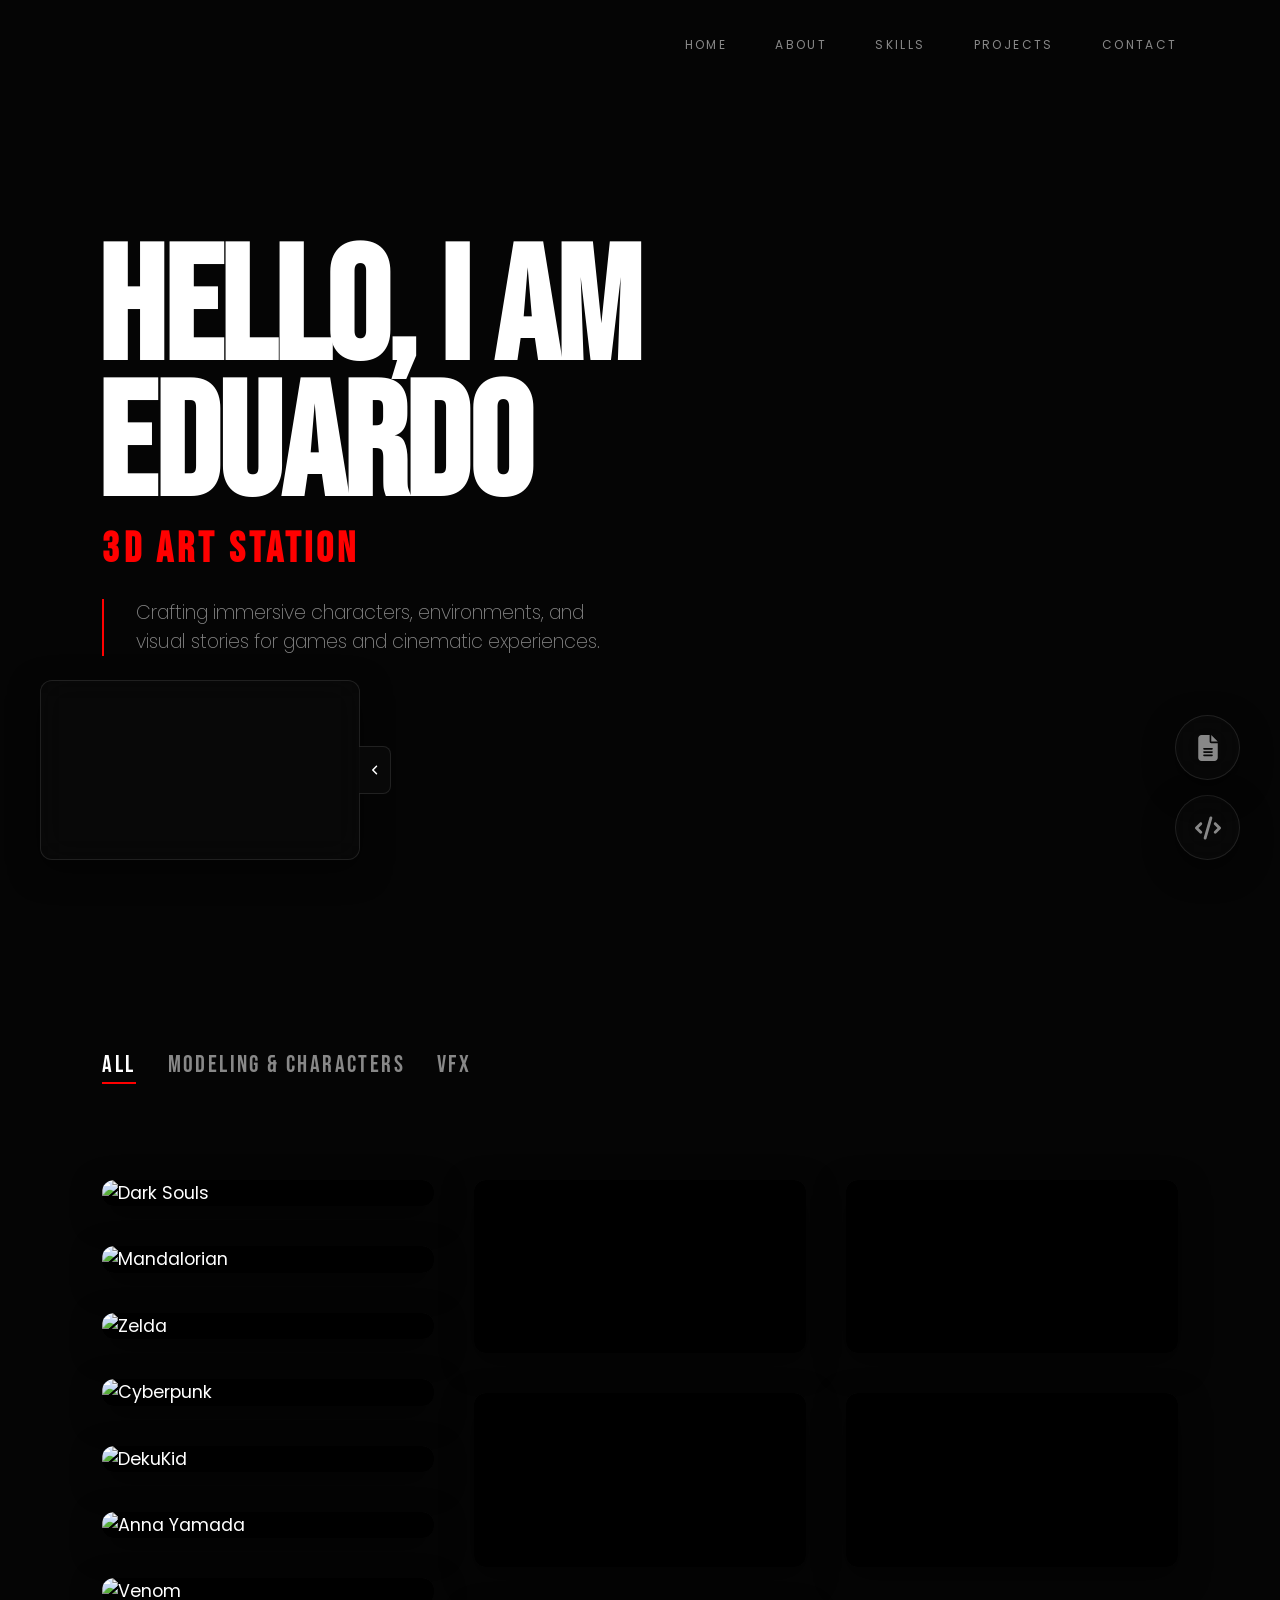
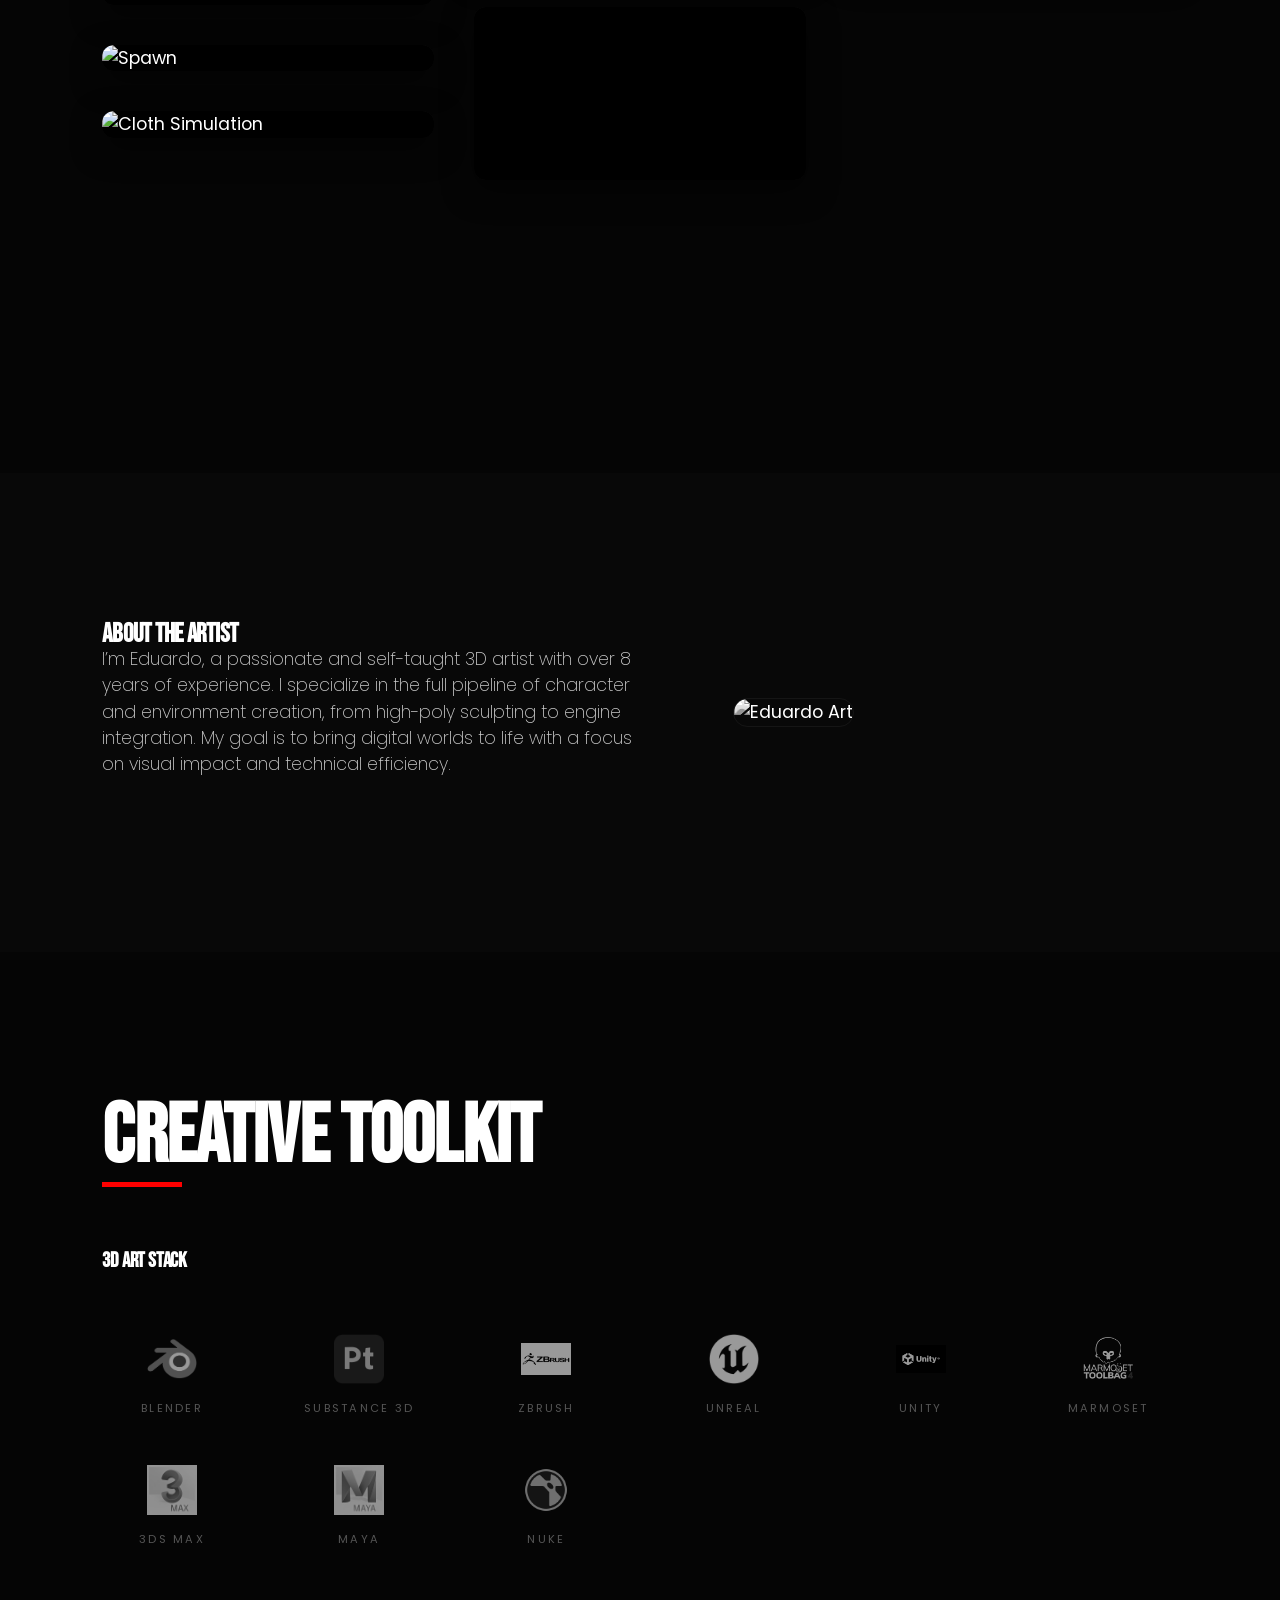
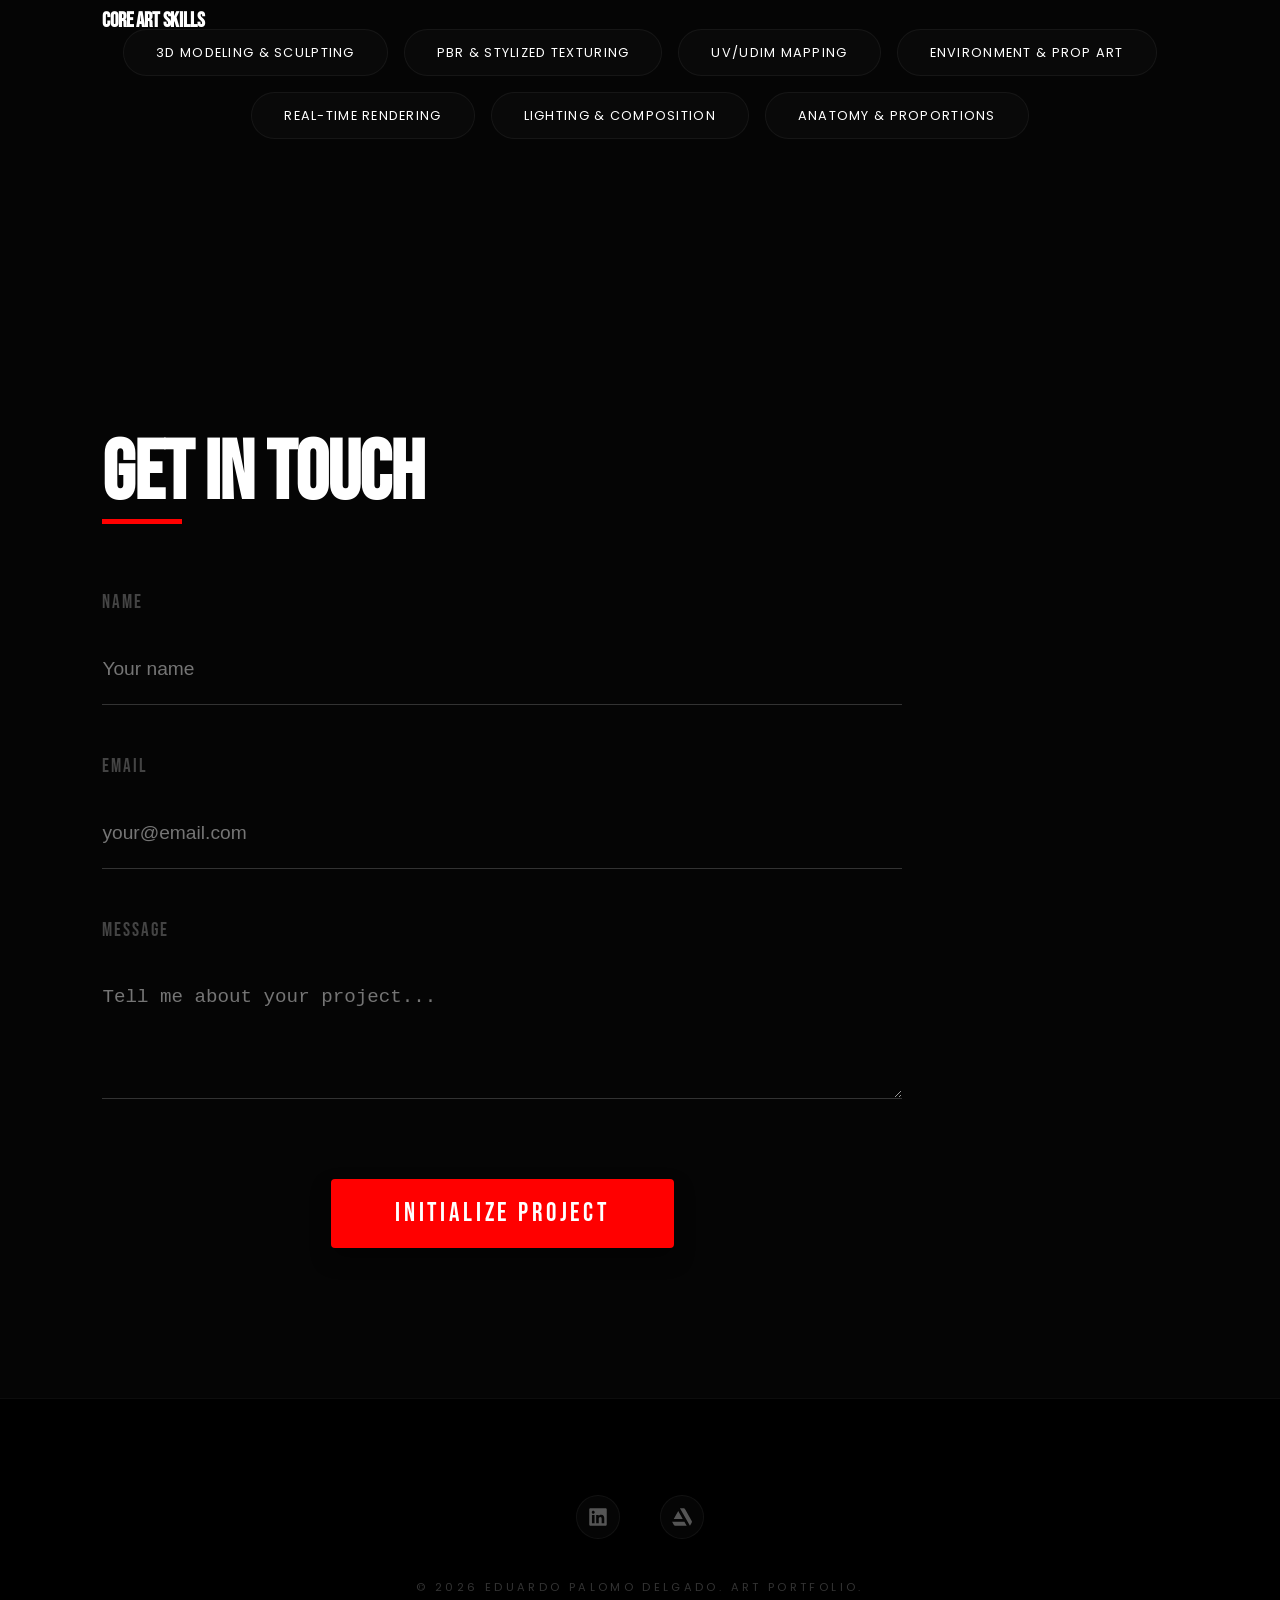
==== art-portfolio.html @ ea28cd4f "style: keep YouTube standard embed domain as per user local state" ====
<!DOCTYPE html>
<html lang="es">
<head>
    <meta charset="UTF-8">
    <meta name="viewport" content="width=device-width, initial-scale=1.0">
    <title>Eduardo | 3D Art Station</title>
    <link rel="stylesheet" href="css/styles.css?v=1.2">
    <link rel="preconnect" href="https://fonts.googleapis.com">
    <link rel="preconnect" href="https://fonts.gstatic.com" crossorigin>
    <link href="https://fonts.googleapis.com/css2?family=Bebas+Neue&family=Oswald:wght@200..700&display=swap" rel="stylesheet">
</head>
<body class="art-mode">
    <nav class="navbar">
        <ul>
            <li><a href="index.html">Home</a></li>
            <li><a href="#about">About</a></li>
            <li><a href="#skills">Skills</a></li>
            <li><a href="#projects">Projects</a></li>
            <li><a href="#Contact">Contact</a></li>
        </ul>
    </nav>

    <section id="home" class="hero-section">
        <video autoplay muted loop playsinline id="hero-video" class="hero-video video-visible">
            <source src="Media/Videos/Sequence.mp4" type="video/mp4">
        </video>
        <div class="hero-content">
            <h1 class="hero-h1">HELLO, I AM <br> EDUARDO</h1>
            <h2 class="hero-subtitle">3D ART STATION</h2>
            <p class="hero-p">Crafting immersive characters, environments, and visual stories for games and cinematic experiences.</p>
        </div>
    </section>

    <section id="projects" class="projects-section">
        <div class="filter-bar">
            <button class="filter-btn active" data-filter="all">All</button>
            <button class="filter-btn" data-filter="modeling">Modeling & Characters</button>
            <button class="filter-btn" data-filter="vfx">VFX</button>
        </div>
        <div class="projects-container">
            <div class="project-card" data-category="modeling">
                <div class="card-img-container"><img src="Media/Images/DarkKnight.png" alt="Dark Souls"></div>
                <video class="hover-video" src="Media/Videos/DarkKnightTurntable_1.webm" muted loop playsinline preload="metadata"></video>
            </div>
            <div class="project-card" data-category="modeling">
                <div class="card-img-container"><img src="Media/Images/Mandalorian.jpg" alt="Mandalorian"></div>
                <video class="hover-video" src="Media/Videos/MandalorianTurntable_1.webm" muted loop playsinline preload="metadata"></video>
            </div>
            <div class="project-card" data-category="modeling">
                <div class="card-img-container"><img src="Media/Images/SkullKid.jpg" alt="Zelda"></div>
                <video class="hover-video" src="Media/Videos/MajoraMaskTurntable_1.webm" muted loop playsinline preload="metadata"></video>
            </div>
            <div class="project-card card-no-pop" data-category="modeling">
                <div class="card-img-container"><img src="Media/Images/GirlNetRunner.jpg" alt="Cyberpunk"></div>
                <video class="hover-video" src="Media/Videos/CoryTurntable_1.webm" muted loop playsinline preload="metadata"></video>
            </div>
            <div class="project-card" data-category="modeling">
                <div class="card-img-container"><img src="Media/Images/DekuKid.jpg" alt="DekuKid"></div>
                <video class="hover-video" src="Media/Videos/DekuKidTurntable_1.webm" muted loop playsinline></video>
            </div>
            <div class="project-card" data-category="modeling">
                <div class="card-img-container"><img src="Media/Images/AnnaYamada.png" alt="Anna Yamada"></div>
                <video class="hover-video" src="Media/Videos/AnnaYamada_1.webm" muted loop playsinline preload="metadata"></video>
            </div>
            <div class="project-card" data-category="modeling">
                <div class="card-img-container"><img src="Media/Images/Venom.png" alt="Venom"></div>
                <video class="hover-video" src="Media/Videos/Venom.webm" muted loop playsinline preload="metadata"></video>
            </div>
            <div class="project-card" data-category="modeling">
                <div class="card-img-container"><img src="Media/Images/Spawn.png" alt="Spawn"></div>
                <video class="hover-video" src="Media/Videos/Spawn.mov" muted loop playsinline preload="metadata"></video>
            </div>
            <div class="project-card" data-category="modeling">
                <div class="card-img-container"><img src="Media/Images/ClothSimulation.webp" alt="Cloth Simulation"></div>
                <video class="hover-video" src="Media/Videos/ClothSimulation.mov" muted loop playsinline preload="metadata"></video>
            </div>
            
            <!-- VFX Projects -->
            <div class="project-card" data-category="vfx">
                <div class="card-img-container"><video src="Media/Videos/Vfx1.mp4" muted loop playsinline autoplay style="width: 100%; height: 100%; object-fit: cover;"></video></div>
            </div>
            <div class="project-card" data-category="vfx">
                <div class="card-img-container"><video src="Media/Videos/Vfx2.mp4" muted loop playsinline autoplay style="width: 100%; height: 100%; object-fit: cover;"></video></div>
            </div>
            <div class="project-card" data-category="vfx">
                <div class="card-img-container"><video src="Media/Videos/vfx3.mp4" muted loop playsinline autoplay style="width: 100%; height: 100%; object-fit: cover;"></video></div>
            </div>
            <div class="project-card" data-category="vfx">
                <div class="card-img-container"><video src="Media/Videos/vfx4.mp4" muted loop playsinline autoplay style="width: 100%; height: 100%; object-fit: cover;"></video></div>
            </div>
            <div class="project-card" data-category="vfx">
                <div class="card-img-container"><video src="Media/Videos/vfx5.mp4" muted loop playsinline autoplay style="width: 100%; height: 100%; object-fit: cover;"></video></div>
            </div>
        </div>
    </section>

    <section id="about" class="about-section">
        <div class="about-container">
            <div class="about-text">
                <h2 class="about-h2">About the Artist</h2> 
                <p>I’m Eduardo, a passionate and self-taught 3D artist with over 8 years of experience. I specialize in the full pipeline of character and environment creation, from high-poly sculpting to engine integration. My goal is to bring digital worlds to life with a focus on visual impact and technical efficiency.</p>
            </div>
            <div class="about-image">
                <img src="Media/Images/FotografiaPerfil.jpg" alt="Eduardo Art" class="profile-circle">
            </div>
        </div>
    </section>

    <section id="skills" class="SkillsSection">
        <div class="skills-software-container">
            <h2 class="section-title">Creative Toolkit</h2>
            <div class="software-showcase">
                <div class="art-stack-wrapper" style="display: block;">
                    <h3 class="subsection-title">3D Art Stack</h3>
                    <div class="software-grid">
                        <div class="software-item" title="Blender"><img src="Media/icons/3Dicons/Blender_logo_no_text.svg.png" alt="Blender"><span>Blender</span></div>
                        <div class="software-item" title="Substance 3D"><img src="Media/icons/3Dicons/adobe-substance-3d-painter-icon.webp" alt="Substance 3D"><span>Substance 3D</span></div>
                        <div class="software-item" title="ZBrush"><img src="Media/icons/3Dicons/ZBrush-Logo.jpg" alt="ZBrush"><span>ZBrush</span></div>
                        <div class="software-item" title="Unreal Engine"><img src="Media/icons/3Dicons/unreal-engine-white-icon.webp" alt="Unreal Engine"><span>Unreal</span></div>
                        <div class="software-item" title="Unity"><img src="Media/icons/3Dicons/why-unitys-new-install-fees-are-spurring-massive-backlash-am_x5cc.768.webp" alt="Unity"><span>Unity</span></div>
                        <div class="software-item" title="Marmoset"><img src="Media/icons/3Dicons/tb4_light-744x652.webp" alt="Marmoset"><span>Marmoset</span></div>
                        <div class="software-item" title="3ds Max"><img src="Media/icons/3Dicons/autodesk-3ds-max-logo.avif" alt="3ds Max"><span>3ds Max</span></div>
                        <div class="software-item" title="Maya"><img src="Media/icons/3Dicons/autodesk-maya-logo.avif" alt="Maya"><span>Maya</span></div>
                        <div class="software-item" title="Nuke"><img src="Media/icons/3Dicons/icons8-nuke-144.png" alt="Nuke"><span>Nuke</span></div>
                    </div>
                </div>
            </div>
            <div class="skills-showcase">
                <h3 class="subsection-title">Core Art Skills</h3>
                <ul class="skills-list art-core-skills" style="display: flex;">
                    <li>3D Modeling & Sculpting</li>
                    <li>PBR & Stylized Texturing</li>
                    <li>UV/UDIM Mapping</li>
                    <li>Environment & Prop Art</li>
                    <li>Real-time Rendering</li>
                    <li>Lighting & Composition</li>
                    <li>Anatomy & Proportions</li>
                </ul>
            </div>
        </div>
    </section>

    <Section id="Contact" class="ContactSection">
        <h2 class="section-title">Get in Touch</h2>
        <form class="ContactForm" action="https://formsubmit.co/pd.eduardo@outlook.es" method="POST">
            <input type="text" name="_honey" style="display:none">
            <input type="hidden" name="_captcha" value="false">
            <div class="form-group">
                <label class="ContactLabel">Name</label>
                <input class="ContactInput" type="text" name="Name" placeholder="Your name" required>
            </div>
            <div class="form-group">
                <label class="ContactLabel">Email</label>
                <input class="ContactInput" type="email" name="Email" placeholder="your@email.com" required>
            </div>
            <div class="form-group">
                <label class="ContactLabel">Message</label>
                <textarea class="ContactTextArea" name="Message" rows="4" placeholder="Tell me about your project..." required></textarea>
            </div>
            <button type="submit" class="ContactSubmitBtn">INITIALIZE PROJECT</button>
        </form>
    </Section>

    <a href="dev-portfolio.html" class="floating-toggle-btn" title="Switch to Dev Portfolio">
        <svg xmlns="http://www.w3.org/2000/svg" viewBox="0 0 576 512"><path d="M360.8 1.2c-17-4.9-34.7 5-39.6 22l-128 448c-4.9 17 5 34.7 22 39.6s34.7-5 39.6-22l128-448c4.9-17-5-34.7-22-39.6zm64.6 136.1c-12.5 12.5-12.5 32.8 0 45.3l73.4 73.4-73.4 73.4c-12.5 12.5-12.5 32.8 0 45.3s32.8 12.5 45.3 0l96-96c12.5-12.5 12.5-32.8 0-45.3l-96-96c-12.5-12.5-32.8-12.5-45.3 0zm-274.7 0c-12.5-12.5-32.8-12.5-45.3 0l-96 96c-12.5 12.5-12.5 32.8 0 45.3l96 96c12.5 12.5 32.8 12.5 45.3 0s12.5-32.8 0-45.3L77.3 256 150.6 182.6c12.5-12.5 12.5-32.8 0-45.3z"/></svg>
    </a>

    <a href="Media/CV%203D.pdf" class="floating-toggle-btn-cv" target="_blank" rel="noopener noreferrer" title="View 3D CV">
        <svg xmlns="http://www.w3.org/2000/svg" viewBox="0 0 384 512"><path d="M64 0C28.7 0 0 28.7 0 64V448c0 35.3 28.7 64 64 64H320c35.3 0 64-28.7 64-64V160H256c-17.7 0-32-14.3-32-32V0H64zM256 0V128H384L256 0zM112 256H272c8.8 0 16 7.2 16 16s-7.2 16-16 16H112c-8.8 0-16-7.2-16-16s7.2-16 16-16zm0 64H272c8.8 0 16 7.2 16 16s-7.2 16-16 16H112c-8.8 0-16-7.2-16-16s7.2-16 16-16zm0 64H272c8.8 0 16 7.2 16 16s-7.2 16-16 16H112c-8.8 0-16-7.2-16-16s7.2-16 16-16z"/></svg>
    </a>

    <div class="floating-reel-container">
        <button class="toggle-reel-btn" onclick="toggleReel()" title="Esconder / Mostrar Demo Reel">
            <svg id="toggle-reel-icon" xmlns="http://www.w3.org/2000/svg" viewBox="0 0 320 512" style="width: 12px; height: 12px; fill: white; transition: transform 0.3s;"><path d="M41.4 233.4c-12.5 12.5-12.5 32.8 0 45.3l160 160c12.5 12.5 32.8 12.5 45.3 0s12.5-32.8 0-45.3L109.3 256 246.6 118.6c12.5-12.5 12.5-32.8 0-45.3s-32.8-12.5-45.3 0l-160 160z"/></svg>
        </button>
        <div class="reel-iframe-wrapper">
            <iframe src="https://www.youtube.com/embed/Um3ucAShkBk?si=NxcmmH_sTYnz19xL" 
                    referrerpolicy="strict-origin-when-cross-origin"
                    title="YouTube video player" 
                    frameborder="0" 
                    allow="accelerometer; autoplay; clipboard-write; encrypted-media; gyroscope; picture-in-picture; web-share" 
                    allowfullscreen></iframe>
        </div>
    </div>

    <script src="js/Script.js"></script>
    <footer class="footer">
        <div class="social-links">
            <a href="https://www.linkedin.com/in/eduardo-palomo-59aa6a200" target="_blank" rel="noopener noreferrer" title="LinkedIn"><svg xmlns="http://www.w3.org/2000/svg" viewBox="0 0 448 512"><path d="M416 32H31.9C14.3 32 0 46.5 0 64.3v383.4C0 465.5 14.3 480 31.9 480H416c17.6 0 32-14.5 32-32.3V64.3c0-17.8-14.4-32.3-32-32.3zM135.4 416H69V202.2h66.5V416zm-33.2-243c-21.3 0-38.5-17.3-38.5-38.5S80.9 96 102.2 96c21.2 0 38.5 17.3 38.5 38.5 0 21.3-17.2 38.5-38.5 38.5zm282.1 243h-66.4V312c0-24.8-.5-56.7-34.5-56.7-34.6 0-39.9 27-39.9 54.9V416h-66.4V202.2h63.7v29.2h.9c8.9-16.8 30.6-34.5 62.9-34.5 67.2 0 79.7 44.3 79.7 101.9V416z"/></svg></a>
            <a href="https://www.artstation.com/eduardo_palomo" target="_blank" rel="noopener noreferrer" title="ArtStation"><svg xmlns="http://www.w3.org/2000/svg" viewBox="0 0 512 512"><path d="M2.1 377.4l43 74.3c4.3 8.5 10.8 15.7 18.9 20.7s17.4 7.6 27 7.6l285.4 0-59.2-102.6-315.1 0zM501.9 350L335.7 59.3c-4.4-8.2-10.9-15.1-18.9-20S299.7 32 290.4 32l-88.4 0 257.3 447.6 40.7-70.5c1.9-3.2 21-29.7 2-59.1zM275.2 304.5l-115.5-200-115.5 200 231 0z"/></svg></a>
        </div>
        <p>&copy; 2026 Eduardo Palomo Delgado. Art Portfolio.</p>
    </footer>
</body>
</html>
---- css/styles.css ----
@import url('https://fonts.googleapis.com/css2?family=Poppins:wght@200;300;400;600&display=swap');
@import url('https://fonts.googleapis.com/css2?family=Bebas+Neue&family=Oswald:wght@200..700&display=swap');

/* High-End Cinematic Palette */
:root {
    --bg-color: #050505;
    --accent-red: #ff0000;
    --accent-red-muted: #6d0f0f;
    --accent-red-bright: #ff3c3c;
    --accent-dev: #00e5ff;
    --accent-dev-muted: #073b4c;
    --text-primary: #ffffff;
    --text-secondary: #888888;
    --glass-bg: rgba(10, 10, 10, 0.8);
    --glass-border: rgba(255, 255, 255, 0.05);
    
    /* Fluid Design System */
    --fs-base: clamp(1rem, 0.9rem + 0.3vw, 1.1rem);
    --fs-h1: clamp(4rem, 2rem + 10vw, 12rem);
    --fs-h2: clamp(2.5rem, 2rem + 4vw, 6rem);
    --fs-h3: clamp(1.2rem, 1rem + 1vw, 2rem);
    
    --side-padding: clamp(2rem, 8vw, 12%);
    --side-padding-mobile: 1.2rem;
    --card-radius: 12px;
}

body.dev-mode {
    --bg-color: #02040a;
    --accent-red: var(--accent-dev);
    --accent-red-bright: #7df9ff;
    --design-gradient: radial-gradient(circle at top right, rgba(0, 229, 255, 0.1), transparent 60%);
}

/* Global Reset & Cinematic Base */
html { scroll-behavior: smooth; }
* { box-sizing: border-box; margin: 0; padding: 0; }

body {
    background-color: var(--bg-color);
    color: var(--text-primary);
    font-family: 'Poppins', sans-serif;
    overflow-x: hidden;
    line-height: 1.5;
    font-size: var(--fs-base);
}

/* Background Texture (Cinematic Noise) */
body::after {
    content: '';
    position: fixed; top: 0; left: 0; width: 100%; height: 100%;
    background-image: url('https://grainy-gradients.vercel.app/noise.svg');
    opacity: 0.03; pointer-events: none; z-index: 9999;
}

/* Global Typography Overhaul */
h1, .hero-h1, h2, .section-title, .portal-h2, .about-text h2, .subsection-title {
    font-family: 'Bebas Neue', sans-serif;
    text-transform: uppercase;
    line-height: 0.85;
    letter-spacing: -0.01em;
}

h2.section-title {
    font-size: var(--fs-h2);
    margin-bottom: 5rem;
    position: relative;
    display: inline-block;
}

h2.section-title::after {
    content: '';
    position: absolute; bottom: -15px; left: 0;
    width: 80px; height: 5px;
    background: var(--accent-red);
}

/* Dev Mode Specific Corrections */
body.dev-mode .section-title::after {
    background: var(--accent-dev);
}

body.dev-mode .project-card:hover {
    box-shadow: 0 20px 50px rgba(0, 0, 0, 0.8), 0 0 40px rgba(0, 229, 255, 0.2);
}

/* Bento Grid (Dev Mode Restored Aesthetic) */
.dev-section { padding: 100px var(--side-padding); }
.bento-grid {
    display: grid;
    grid-template-columns: repeat(4, 1fr);
    grid-auto-rows: var(--bento-min-height);
    gap: 1.5rem;
    max-width: 1400px;
    margin: 0 auto;
}

.bento-item {
    background: var(--glass-bg);
    backdrop-filter: blur(20px);
    border: 1px solid var(--glass-border);
    border-radius: 20px;
    padding: 2.5rem;
    display: flex;
    flex-direction: column;
    justify-content: flex-end;
    position: relative;
    overflow: hidden;
    transition: all 0.5s cubic-bezier(0.4, 0, 0.2, 1);
}

.bento-item:hover {
    transform: translateY(-8px);
    border-color: var(--accent-dev);
    box-shadow: 0 20px 40px rgba(0, 0, 0, 0.6), 0 0 30px rgba(0, 229, 255, 0.1);
}

.bento-item.large { grid-column: span 2; grid-row: span 2; }
.bento-item.wide { grid-column: span 2; }
.bento-item.tall { grid-row: span 2; }

.bento-item h3 {
    font-family: 'Bebas Neue', sans-serif;
    font-size: 2rem;
    margin-bottom: 5px;
    z-index: 2;
    color: white;
}

.bento-item p {
    font-size: 0.95rem;
    color: var(--text-secondary);
    z-index: 2;
    font-weight: 300;
}

.bento-video {
    position: absolute;
    top: 0; left: 0;
    width: 100%; height: 100%;
    object-fit: cover;
    z-index: 1;
    opacity: 0.3;
    transition: opacity 0.5s ease, transform 0.8s ease;
}

.bento-item:hover .bento-video { 
    opacity: 0.8;
    transform: scale(1.05);
}

.bento-tags { display: flex; gap: 10px; margin-top: 15px; z-index: 2; flex-wrap: wrap; }
.bento-tags span {
    font-size: 0.7rem;
    background: rgba(0, 229, 255, 0.08);
    border: 1px solid rgba(0, 229, 255, 0.2);
    padding: 4px 12px;
    border-radius: 50px;
    text-transform: uppercase;
    color: var(--accent-dev-bright);
    letter-spacing: 0.05em;
}

.featured-badge {
    position: absolute;
    top: 25px; right: 25px;
    background: var(--accent-dev);
    color: white;
    font-size: 0.65rem;
    font-family: 'Bebas Neue', sans-serif;
    padding: 5px 15px;
    border-radius: 50px;
    text-transform: uppercase;
    z-index: 3;
    letter-spacing: 0.1em;
}

/* Navigation - Ultra Minimal */
.navbar {
    position: fixed; top: 0; left: 0; width: 100%;
    padding: 30px var(--side-padding);
    display: flex; justify-content: flex-end;
    z-index: 2000;
    transition: all 0.5s ease;
}

.navbar.scrolled {
    padding: 15px var(--side-padding);
    background: rgba(0, 0, 0, 0.9);
    backdrop-filter: blur(20px);
    border-bottom: 1px solid var(--glass-border);
}

.navbar ul { display: flex; list-style: none; gap: 3rem; }
.navbar a {
    color: var(--text-secondary); text-decoration: none;
    font-size: 0.75rem; font-weight: 400; text-transform: uppercase;
    letter-spacing: 0.2em; transition: 0.4s cubic-bezier(0.4, 0, 0.2, 1);
}
.navbar a:hover { color: var(--text-primary); transform: translateY(-2px); }

/* Hero - Cinematic Impact */
.hero-section {
    position: relative; height: 100svh; width: 100%;
    display: flex; align-items: center; padding: 0 var(--side-padding);
    overflow: hidden;
}

.hero-video {
    position: absolute; inset: 0; width: 100%; height: 100%;
    object-fit: cover; z-index: -1;
    filter: brightness(0.4) saturate(1.2);
}

.hero-content { max-width: 1000px; position: relative; }
.hero-h1 { font-size: var(--fs-h1); margin-left: -5px; }

.hero-subtitle {
    font-family: 'Bebas Neue', sans-serif;
    font-size: clamp(1.5rem, 1rem + 2vw, 3rem);
    color: var(--accent-red);
    letter-spacing: 0.1em;
    margin-top: 1rem;
    text-transform: uppercase;
}

body.dev-mode .hero-subtitle {
    color: var(--accent-dev);
}

.hero-p {
    font-size: clamp(1rem, 0.8rem + 0.5vw, 1.3rem);
    color: var(--text-secondary); margin-top: 2rem;
    max-width: 500px; font-weight: 200;
    border-left: 2px solid var(--accent-red); padding-left: 2rem;
}

/* Projects - Dynamic Masonry Exhibition */
.projects-section { padding: 150px var(--side-padding); }

.filter-bar {
    display: flex; gap: 2rem; margin-bottom: 6rem;
}

.filter-btn {
    background: none; border: none; color: var(--text-secondary);
    font-family: 'Bebas Neue', sans-serif; font-size: 1.5rem;
    letter-spacing: 0.1em; cursor: pointer; transition: 0.4s;
    position: relative; padding-bottom: 5px;
}

.filter-btn::after {
    content: ''; position: absolute; bottom: 0; left: 0;
    width: 0; height: 2px; background: var(--accent-red);
    transition: 0.4s;
}

.filter-btn:hover, .filter-btn.active { color: var(--text-primary); }
.filter-btn.active::after { width: 100%; }

.projects-container {
    columns: 3; column-gap: 2.5rem; width: 100%;
}

.project-card {
    break-inside: avoid; margin-bottom: 2.5rem;
    background: #111; border-radius: var(--card-radius);
    overflow: visible; /* Cinematic foreground pop allowed */
    position: relative;
    transition: transform 0.6s cubic-bezier(0.2, 1, 0.3, 1), box-shadow 0.6s ease;
}

.project-card:hover {
    z-index: 1000 !important; /* Jump to absolute foreground */
    transform: translateY(-10px);
    box-shadow: 0 30px 60px rgba(0, 0, 0, 0.9), 0 0 40px rgba(255, 0, 0, 0.3);
}

.card-img-container {
    width: 100%; height: 100%; border-radius: var(--card-radius);
    overflow: hidden; position: relative;
    box-shadow: 0 10px 30px rgba(0,0,0,0.5);
    background: #000;
}

.project-card img {
    width: 100%; height: 100%; object-fit: cover;
    display: block; transition: 0.8s cubic-bezier(0.2, 1, 0.3, 1);
}

.project-card:hover img { opacity: 0.2; filter: blur(10px); }

.hover-video {
    position: absolute; top: 50%; left: 50%;
    transform: translate(-50%, -50%) scale(1.1);
    width: 120% !important; height: auto !important;
    opacity: 0; pointer-events: none;
    transition: all 0.6s cubic-bezier(0.2, 1, 0.3, 1);
    z-index: 5000;
    object-fit: cover;
}

.project-card:hover .hover-video {
    opacity: 1;
    transform: translate(-50%, -50%) scale(1.25);
}

/* Specific Fix for Cyberpunk (Refined Contained Size) */
.project-card.card-no-pop:hover .hover-video {
    width: 100% !important;
    transform: translate(-50%, -50%) scale(0.9) !important;
}

/* About - Editorial Layout */
.about-section { padding: 150px var(--side-padding); background: #080808; }
.about-container {
    display: grid; grid-template-columns: 1.2fr 1fr; gap: 6rem; align-items: center;
}

.about-text h3 { margin-bottom: 2rem; color: var(--accent-red); letter-spacing: 0.1em; }
.about-text p { font-weight: 200; margin-bottom: 1.5rem; color: #ccc; }

.profile-circle {
    width: 100%; aspect-ratio: 1; border-radius: 20px;
    object-fit: cover; filter: grayscale(1) contrast(1.1);
    transition: 1s ease; border: 1px solid var(--glass-border);
}

.profile-circle:hover { filter: grayscale(0) contrast(1); }

/* Toolkit & Skills - Clean Typography Tags */
.SkillsSection { padding: 150px var(--side-padding); }
.software-grid {
    display: grid; grid-template-columns: repeat(auto-fill, minmax(120px, 1fr));
    gap: 3rem; margin: 4rem 0;
}

.software-item {
    display: flex; flex-direction: column; align-items: center; gap: 1rem;
    transition: 0.4s;
}

.software-item img {
    width: 50px; height: 50px; object-fit: contain;
    filter: grayscale(1) brightness(0.6); transition: 0.4s;
}

.software-item span { font-size: 0.7rem; letter-spacing: 0.2em; text-transform: uppercase; color: #555; }
.software-item:hover img { filter: grayscale(0) brightness(1); transform: translateY(-5px); }
.software-item:hover span { color: var(--text-primary); }

.skills-list {
    display: flex; flex-wrap: wrap; gap: 1rem; justify-content: center;
}

.skills-list li {
    list-style: none; padding: 0.8rem 2rem;
    border: 1px solid var(--glass-border); border-radius: 100px;
    font-size: 0.8rem; text-transform: uppercase; letter-spacing: 0.1em;
    background: rgba(255,255,255,0.02); transition: 0.4s;
}

.skills-list li:hover { background: var(--accent-red); border-color: var(--accent-red); color: white; }

/* Contact - Dramatic Form */
.ContactSection { padding: 150px var(--side-padding); align-items: flex-start; }
.ContactForm {
    max-width: 800px; width: 100%; display: grid; gap: 3rem;
    background: none; border: none; padding: 0; box-shadow: none;
}

.form-group { display: flex; flex-direction: column; gap: 1rem; }
.ContactLabel { font-family: 'Bebas Neue', sans-serif; font-size: 1.2rem; letter-spacing: 0.1em; color: #444; }

.ContactInput, .ContactTextArea {
    background: none; border: none; border-bottom: 1px solid #333;
    border-radius: 0; padding: 1.5rem 0; font-size: 1.2rem; color: white;
    transition: 0.4s;
}

.ContactInput:focus, .ContactTextArea:focus {
    outline: none; border-color: var(--accent-red); background: rgba(255,0,0,0.02);
}

.ContactSubmitBtn {
    justify-self: center;
    background: var(--accent-red);
    color: white;
    padding: 1.2rem 4rem;
    font-family: 'Bebas Neue', sans-serif;
    font-size: 1.6rem;
    border: none;
    border-radius: 4px;
    cursor: pointer;
    letter-spacing: 0.15em;
    text-transform: uppercase;
    transition: all 0.5s cubic-bezier(0.2, 1, 0.3, 1);
    position: relative;
    overflow: hidden;
    margin-top: 2rem;
    box-shadow: 0 10px 20px rgba(0, 0, 0, 0.4);
}

.ContactSubmitBtn::before {
    content: '';
    position: absolute;
    top: 0; left: -100%;
    width: 100%; height: 100%;
    background: linear-gradient(
        90deg,
        transparent,
        rgba(255, 255, 255, 0.2),
        transparent
    );
    transition: 0.6s;
}

.ContactSubmitBtn:hover {
    background: var(--accent-red-bright);
    transform: translateY(-5px) scale(1.02);
    box-shadow: 0 15px 40px rgba(255, 0, 0, 0.4);
    letter-spacing: 0.2em;
}

body.dev-mode .ContactSubmitBtn:hover {
    box-shadow: 0 15px 40px rgba(0, 229, 255, 0.4);
}

.ContactSubmitBtn:hover::before {
    left: 100%;
}

.ContactSubmitBtn:active {
    transform: translateY(-2px) scale(0.98);
}

/* --- Entry Portal - Cinematic Diagonal Masterpiece --- */
.portal-body { height: 100vh; overflow: hidden; }
.portal-overlay { 
    position: fixed; inset: 0; display: flex; background: #000; 
}
.portal-link { 
    width: 50%; height: 100%; text-decoration: none; color: inherit;
    display: flex; align-items: center; justify-content: center;
    transition: width 0.8s cubic-bezier(0.4, 0, 0.2, 1), z-index 0s;
    position: relative; overflow: hidden;
}
.art-side { 
    background: #050505; 
    clip-path: polygon(0 0, 100% 0, 80% 100%, 0 100%);
    z-index: 2;
    border-right: 2px solid var(--accent-red);
}
.dev-side { 
    background: #02040a; 
    margin-left: -10%; 
    clip-path: polygon(20% 0, 100% 0, 100% 100%, 0 100%); 
    width: 60%;
    z-index: 1;
    border-left: 2px solid var(--accent-dev);
}
.portal-link:hover { width: 70% !important; z-index: 10; }

.portal-content { 
    text-align: center; transition: transform 0.6s cubic-bezier(0.4, 0, 0.2, 1); 
    max-width: 80%;
}
.portal-link:hover .portal-content { transform: scale(1.1); }

.portal-h2 { font-size: clamp(3rem, 8vw, 8rem); color: white; margin-bottom: 1rem; }
.portal-p { 
    font-family: 'Poppins', sans-serif; font-weight: 200; 
    color: var(--text-secondary); margin-bottom: 3rem; 
    letter-spacing: 0.1em; text-transform: uppercase; font-size: 0.9rem;
}
.portal-btn { 
    display: inline-block; padding: 1.2rem 3rem; 
    border: 1px solid rgba(255, 255, 255, 0.2); color: white; 
    font-family: 'Bebas Neue', sans-serif; font-size: 1.8rem; 
    letter-spacing: 0.1em; background: rgba(255, 255, 255, 0.03); 
    transition: 0.4s;
}
.art-side:hover .portal-btn { background: var(--accent-red); border-color: var(--accent-red); box-shadow: 0 0 40px rgba(255, 0, 0, 0.3); }
.dev-side:hover .portal-btn { background: var(--accent-dev); border-color: var(--accent-dev); box-shadow: 0 0 40px rgba(0, 229, 255, 0.3); }

/* Portal Hover Glows */
.portal-link::before {
    content: ''; position: absolute; inset: 0;
    background: radial-gradient(circle at center, var(--accent-color-hover) 0%, transparent 70%);
    opacity: 0; transition: opacity 0.8s ease;
}
.art-side { --accent-color-hover: rgba(255, 0, 0, 0.1); }
.dev-side { --accent-color-hover: rgba(0, 229, 255, 0.05); }
.portal-link:hover::before { opacity: 1; }

/* --- Ultra-Refined Responsive System (Non-Destructive) --- */

/* Tablet & Smaller Desktops */
@media (max-width: 1200px) {
    :root { --side-padding: 6vw; }
    .projects-container { columns: 2; column-gap: 2rem; }
    .bento-grid { 
        grid-template-columns: repeat(2, 1fr); 
        grid-auto-rows: minmax(250px, auto);
    }
}

/* Mobile & Small Tablets */
@media (max-width: 768px) {
    :root { 
        --side-padding: var(--side-padding-mobile); 
        --fs-h1: 4.5rem; /* Tighter headers for mobile */
    }

    /* Portal Overhaul for Mobile */
    .portal-overlay { flex-direction: column; }
    .portal-link { 
        width: 100% !important; 
        height: 50vh; 
        margin: 0; 
        clip-path: none !important; 
        border: none;
    }
    .art-side { border-bottom: 2px solid var(--accent-red); }
    .dev-side { border-top: 2px solid var(--accent-dev); }
    
    .portal-h2 { font-size: 3.5rem; }
    .portal-p { font-size: 0.75rem; margin-bottom: 1.5rem; }

    /* Navigation Mobile Polish */
    .navbar { 
        top: auto; bottom: 0; left: 0; transform: none;
        width: 100%; max-width: 100%; border-radius: 0;
        padding: 15px 0; border-top: 1px solid var(--glass-border);
        justify-content: center;
        background: rgba(0, 0, 0, 0.95);
    }
    .navbar ul { gap: 1.5rem; }
    .navbar a { font-size: 0.65rem; letter-spacing: 0.15em; }

    /* Layout & Content Mobile Adjustments */
    .hero-section { text-align: center; justify-content: center; }
    .hero-p { border-left: none; border-top: 2px solid var(--accent-red); padding-left: 0; padding-top: 2rem; margin-inline: auto; }
    body.dev-mode .hero-p { border-top-color: var(--accent-dev); }

    .projects-section { padding-top: 80px; }
    .projects-container { columns: 1; }
    .project-card { margin-bottom: 1.5rem; }

    .about-container { grid-template-columns: 1fr; gap: 3rem; text-align: center; }
    .about-text { order: 2; }
    .about-image { order: 1; max-width: 280px; margin-inline: auto; }

    .software-grid { gap: 1.5rem; grid-template-columns: repeat(auto-fill, minmax(90px, 1fr)); }
    
    /* Bento Grid Mobile Collapse */
    .bento-grid { grid-template-columns: 1fr; }
    .bento-item.large, .bento-item.wide, .bento-item.tall { grid-column: span 1; grid-row: span 1; }
    .bento-item { padding: 2rem; min-height: 300px; }

    /* Contact Mobile Polish */
    .ContactSection { padding-bottom: 120px; } /* Space for fixed nav */
    .ContactSubmitBtn { width: 100%; text-align: center; }
}

/* Fix for Ultra-Small Devices */
@media (max-width: 480px) {
    :root { --fs-h1: 3.5rem; }
    .navbar ul { gap: 1rem; }
    .portal-h2 { font-size: 2.5rem; }
    .floating-toggle-btn { bottom: 85px; right: 20px; width: 50px; height: 50px; } /* Elevate for nav */
}

/* Footer - Cinematic Minimalism */
.footer {
    padding: 6rem var(--side-padding);
    text-align: center;
    border-top: 1px solid var(--glass-border);
    background: #000;
}

.social-links {
    display: flex;
    justify-content: center;
    gap: 2.5rem;
    margin-bottom: 2.5rem;
}

.social-links a {
    display: flex;
    align-items: center;
    justify-content: center;
    width: 44px;
    height: 44px;
    border-radius: 50%;
    background: rgba(255, 255, 255, 0.02);
    border: 1px solid var(--glass-border);
    transition: all 0.5s cubic-bezier(0.4, 0, 0.2, 1);
}

.social-links svg {
    width: 20px !important;
    height: 20px !important;
    min-width: 20px !important;
    min-height: 20px !important;
    fill: #555;
    display: block;
    transition: all 0.4s ease;
}

.social-links a:hover {
    background: var(--accent-red);
    border-color: var(--accent-red);
    transform: translateY(-5px);
    box-shadow: 0 10px 30px rgba(255, 0, 0, 0.2);
}

body.dev-mode .social-links a:hover {
    background: var(--accent-dev);
    border-color: var(--accent-dev);
    box-shadow: 0 10px 30px rgba(0, 229, 255, 0.2);
}

.social-links a:hover svg {
    fill: white;
    transform: scale(1.1);
}

.footer p {
    font-size: 0.7rem;
    text-transform: uppercase;
    letter-spacing: 0.3em;
    color: #333;
}

/* --- Portal Toggle - High-End Navigation --- */
.floating-toggle-btn {
    position: fixed; 
    bottom: 40px; 
    right: 40px; 
    width: 65px; 
    height: 65px;
    background: rgba(10, 10, 10, 0.6);
    backdrop-filter: blur(15px);
    border: 1px solid rgba(255, 255, 255, 0.1);
    border-radius: 50%;
    display: flex;
    align-items: center;
    justify-content: center;
    cursor: pointer;
    z-index: 5000;
    transition: all 0.6s cubic-bezier(0.2, 1, 0.3, 1);
    box-shadow: 0 10px 30px rgba(0, 0, 0, 0.5);
    text-decoration: none;
}

.floating-toggle-btn svg {
    width: 26px;
    height: 26px;
    fill: #888;
    transition: all 0.4s ease;
}

/* Mode Specific Interactions */
.art-mode .floating-toggle-btn:hover {
    background: var(--accent-red); /* Match Art Identity */
    border-color: var(--accent-red);
    transform: scale(1.1) rotate(15deg);
    box-shadow: 0 0 40px rgba(255, 0, 0, 0.4);
}

.dev-mode .floating-toggle-btn:hover {
    background: var(--accent-dev); /* Match Dev Identity */
    border-color: var(--accent-dev);
    transform: scale(1.1) rotate(-15deg);
    box-shadow: 0 0 40px rgba(0, 229, 255, 0.4);
}

.floating-toggle-btn:hover svg {
    fill: white;
    transform: scale(1.1);
}

/* Tooltip for the Button */
.floating-toggle-btn::after {
    content: attr(title);
    position: absolute;
    right: 80px;
    background: rgba(0, 0, 0, 0.8);
    color: white;
    padding: 8px 15px;
    border-radius: 4px;
    font-size: 0.7rem;
    font-family: 'Bebas Neue', sans-serif;
    letter-spacing: 0.1em;
    white-space: nowrap;
    opacity: 0;
    pointer-events: none;
    transition: 0.4s;
    transform: translateX(10px);
    border: 1px solid rgba(255,255,255,0.1);
}

.floating-toggle-btn:hover::after {
    opacity: 1;
    transform: translateX(0);
}

.floating-toggle-btn-cv {
    position: fixed;
    bottom: 120px;
    right: 40px;
    width: 65px;
    height: 65px;
    background: rgba(10, 10, 10, 0.6);
    backdrop-filter: blur(15px);
    border: 1px solid rgba(255, 255, 255, 0.1);
    border-radius: 50%;
    display: flex;
    align-items: center;
    justify-content: center;
    cursor: pointer;
    z-index: 5000;
    transition: all 0.6s cubic-bezier(0.2, 1, 0.3, 1);
    box-shadow: 0 10px 30px rgba(0, 0, 0, 0.5);
    text-decoration: none;
}

.floating-toggle-btn-cv svg {
    width: 26px;
    height: 26px;
    fill: #888;
    transition: all 0.4s ease;
}

.art-mode .floating-toggle-btn-cv:hover {
    background: var(--accent-red);
    border-color: var(--accent-red);
    transform: scale(1.1) rotate(15deg);
    box-shadow: 0 0 40px rgba(255, 0, 0, 0.4);
}

.dev-mode .floating-toggle-btn-cv:hover {
    background: var(--accent-dev);
    border-color: var(--accent-dev);
    transform: scale(1.1) rotate(-15deg);
    box-shadow: 0 0 40px rgba(0, 229, 255, 0.4);
}

.floating-toggle-btn-cv:hover svg {
    fill: white;
    transform: scale(1.1);
}

.floating-toggle-btn-cv::after {
    content: attr(title);
    position: absolute;
    right: 80px;
    background: rgba(0, 0, 0, 0.8);
    color: white;
    padding: 8px 15px;
    border-radius: 4px;
    font-size: 0.7rem;
    font-family: 'Bebas Neue', sans-serif;
    letter-spacing: 0.1em;
    white-space: nowrap;
    opacity: 0;
    pointer-events: none;
    transition: 0.4s;
    transform: translateX(10px);
    border: 1px solid rgba(255, 255, 255, 0.1);
}

.floating-toggle-btn-cv:hover::after {
    opacity: 1;
    transform: translateX(0);
}

/* --- Floating Demo Reel Player --- */
.floating-reel-container {
    position: fixed;
    bottom: 40px;
    left: 40px;
    width: 320px;
    aspect-ratio: 16/9;
    background: rgba(10, 10, 10, 0.6);
    backdrop-filter: blur(15px);
    -webkit-backdrop-filter: blur(15px);
    border: 1px solid rgba(255, 255, 255, 0.1);
    border-radius: 12px;
    padding: 6px;
    z-index: 5000;
    box-shadow: 0 10px 30px rgba(0, 0, 0, 0.5);
    transition: transform 0.6s cubic-bezier(0.2, 1, 0.3, 1), border-color 0.4s ease, box-shadow 0.4s ease;
    overflow: visible;
}

.floating-reel-container.collapsed {
    transform: translateX(-372px);
}

.floating-reel-container:hover:not(.collapsed) {
    border-color: var(--accent-red);
    box-shadow: 0 0 30px rgba(230, 25, 25, 0.3);
}

.reel-iframe-wrapper {
    width: 100%;
    height: 100%;
    overflow: hidden;
    border-radius: 8px;
}

.floating-reel-container iframe {
    width: 100%;
    height: 100%;
    border: none;
    display: block;
}

.toggle-reel-btn {
    position: absolute;
    top: 50%;
    right: -32px;
    transform: translateY(-50%);
    width: 32px;
    height: 48px;
    border-radius: 0 8px 8px 0;
    background: rgba(10, 10, 10, 0.8);
    backdrop-filter: blur(10px);
    border: 1px solid rgba(255, 255, 255, 0.1);
    border-left: none;
    color: white;
    display: flex;
    align-items: center;
    justify-content: center;
    cursor: pointer;
    z-index: 5001;
    transition: all 0.3s ease;
}

.toggle-reel-btn:hover {
    background: var(--accent-red);
    border-color: var(--accent-red);
}

.floating-reel-container.collapsed .toggle-reel-btn svg {
    transform: rotate(180deg);
}

/* Mobile Adjustments for Floating Components */
@media (max-width: 768px) {
    .floating-toggle-btn {
        bottom: 30px;
        right: 30px;
        width: 55px;
        height: 55px;
    }
    .floating-toggle-btn::after { display: none; }

    .floating-toggle-btn-cv {
        bottom: 105px;
        right: 30px;
        width: 55px;
        height: 55px;
    }
    .floating-toggle-btn-cv::after { display: none; }

    .floating-reel-container {
        bottom: 30px;
        left: 30px;
        width: 220px;
    }
    .floating-reel-container.collapsed {
        transform: translateX(-262px);
    }
}
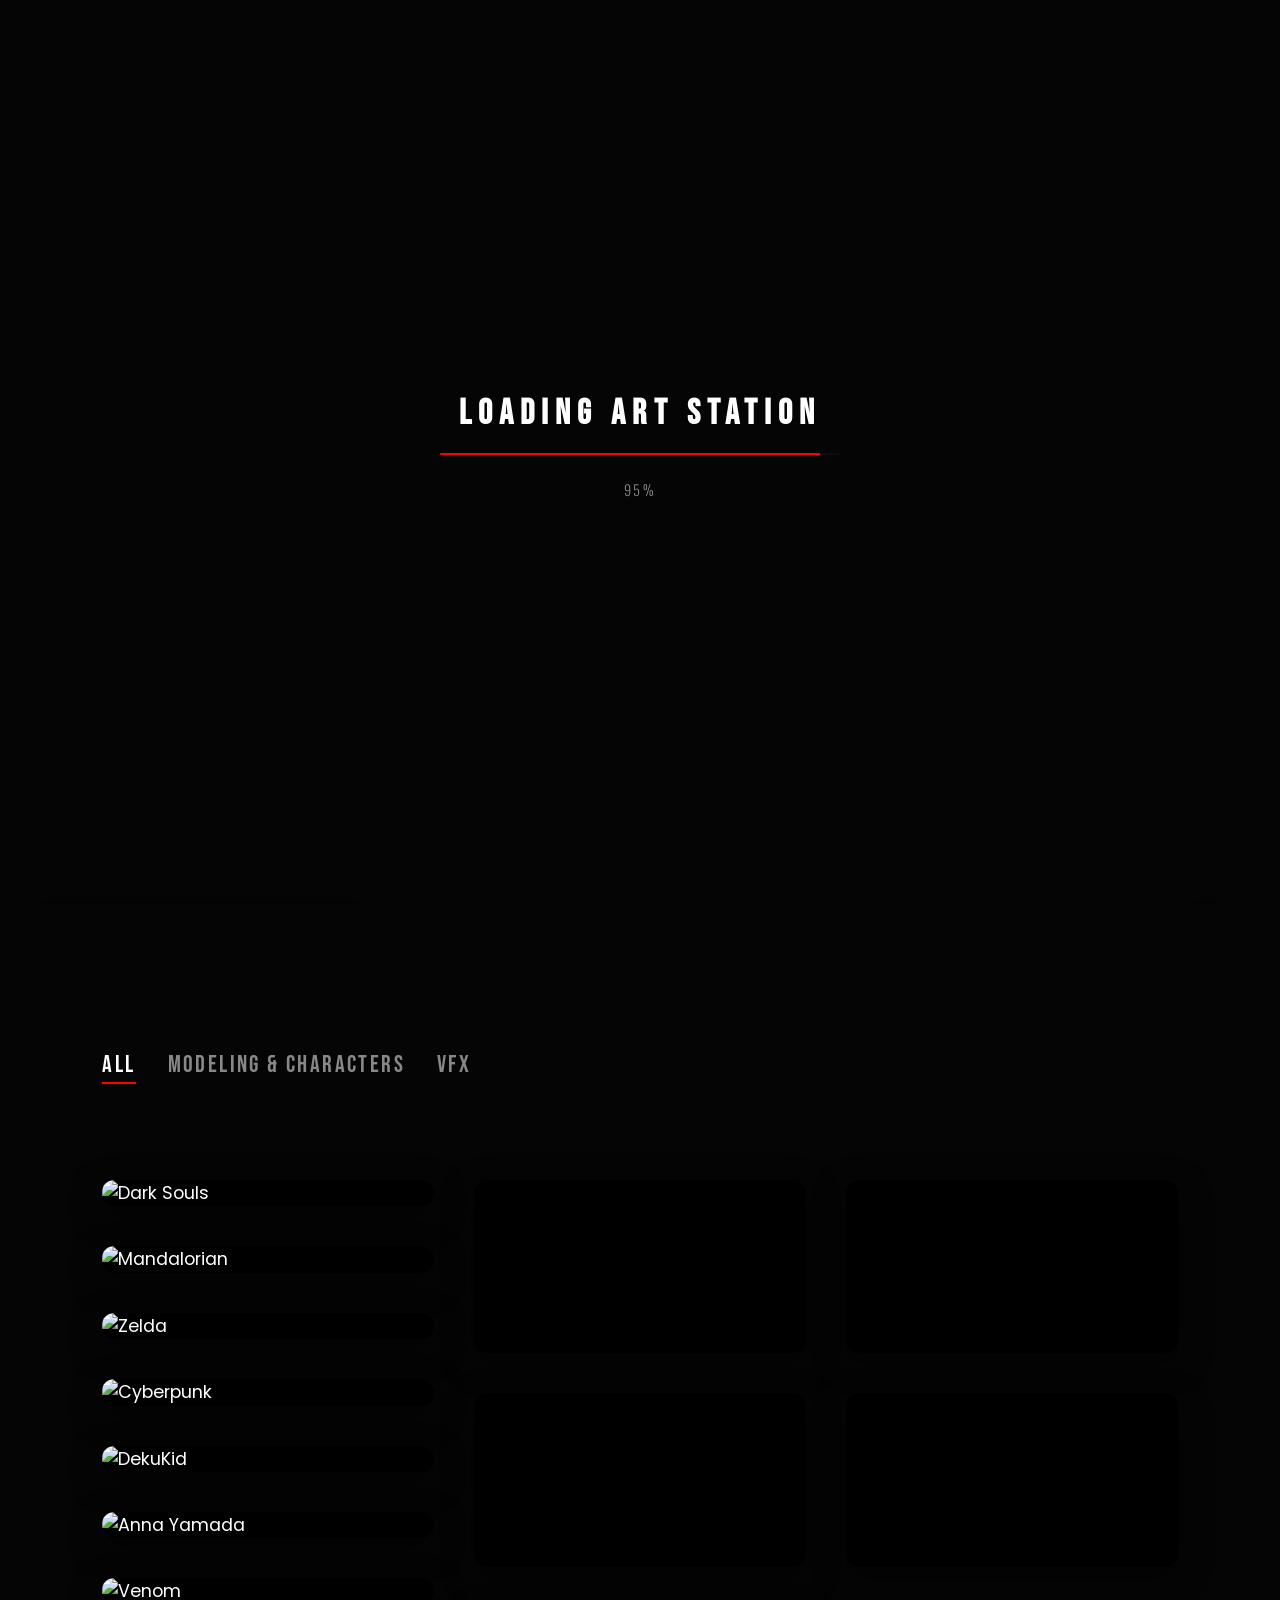
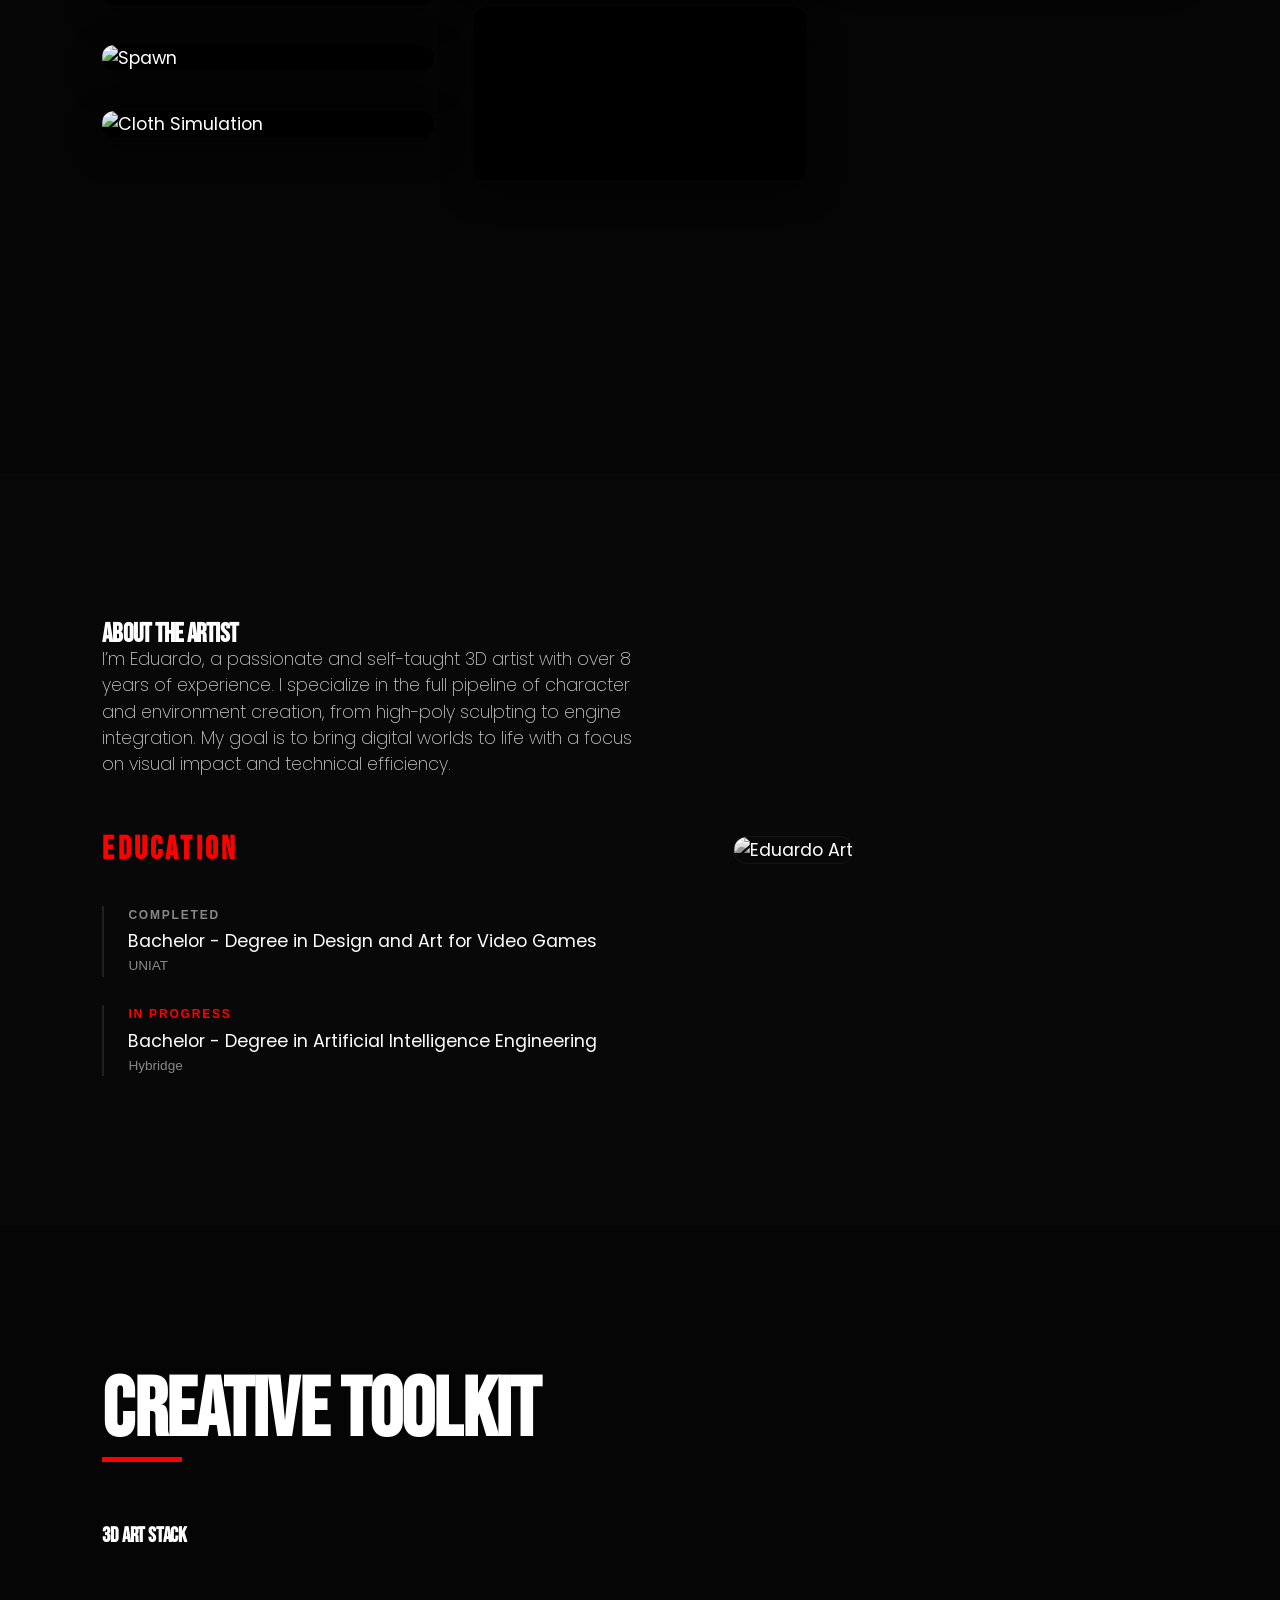
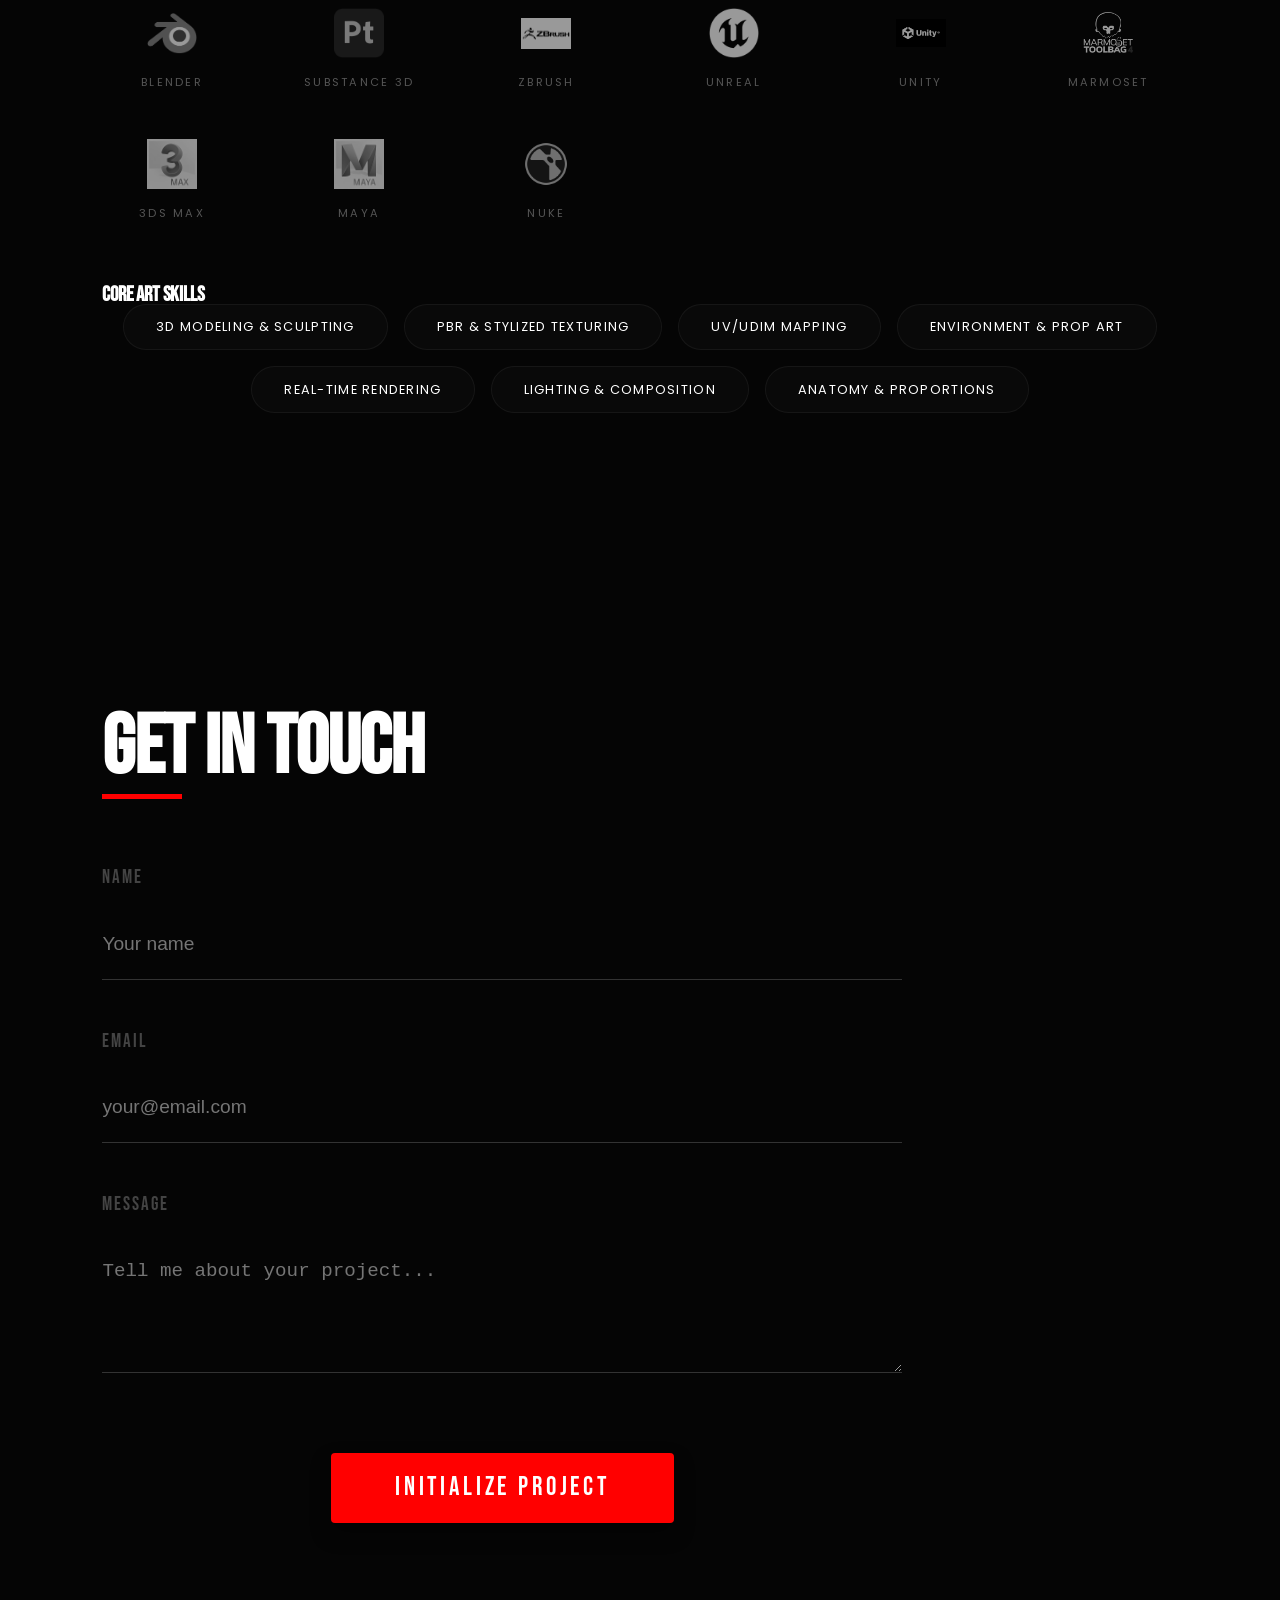
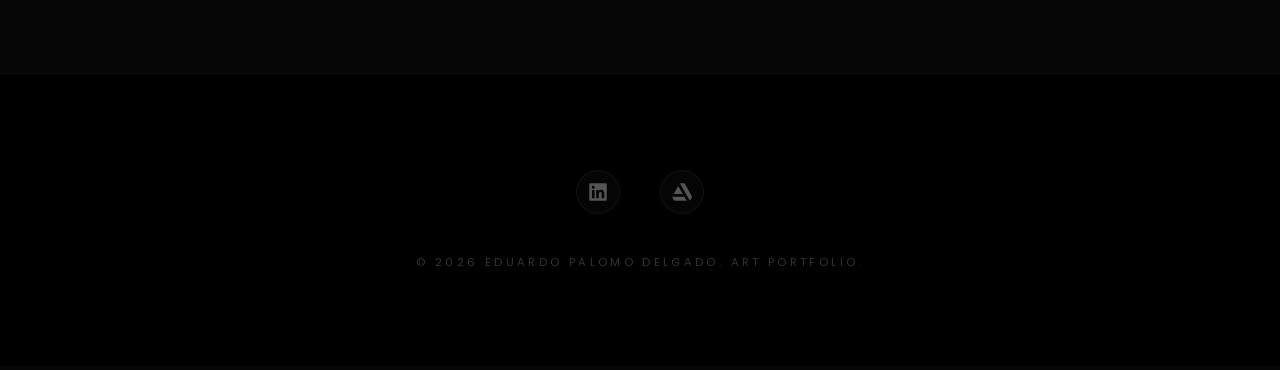
==== commit 03711a4b: "feat: fix CV links, add mobile preloader and scroll-play logic" ====
--- a/art-portfolio.html
+++ b/art-portfolio.html
@@ -10,6 +10,16 @@
     <link href="https://fonts.googleapis.com/css2?family=Bebas+Neue&family=Oswald:wght@200..700&display=swap" rel="stylesheet">
 </head>
 <body class="art-mode">
+    <div id="preloader">
+        <div class="preloader-content">
+            <h2 class="preloader-title">LOADING ART STATION</h2>
+            <div class="preloader-bar-container">
+                <div class="preloader-bar" id="preloader-bar"></div>
+            </div>
+            <div class="preloader-percentage" id="preloader-percentage">0%</div>
+        </div>
+    </div>
+
     <nav class="navbar">
         <ul>
             <li><a href="index.html">Home</a></li>
@@ -99,6 +109,22 @@
             <div class="about-text">
                 <h2 class="about-h2">About the Artist</h2> 
                 <p>I’m Eduardo, a passionate and self-taught 3D artist with over 8 years of experience. I specialize in the full pipeline of character and environment creation, from high-poly sculpting to engine integration. My goal is to bring digital worlds to life with a focus on visual impact and technical efficiency.</p>
+                
+                <div class="education-container">
+                    <h3 class="education-title">Education</h3>
+                    <div class="edu-timeline">
+                        <div class="edu-item">
+                            <span class="edu-status">Completed</span>
+                            <h4 class="edu-degree">Bachelor - Degree in Design and Art for Video Games</h4>
+                            <div class="edu-university">UNIAT</div>
+                        </div>
+                        <div class="edu-item">
+                            <span class="edu-status in-progress">In Progress</span>
+                            <h4 class="edu-degree">Bachelor - Degree in Artificial Intelligence Engineering</h4>
+                            <div class="edu-university">Hybridge</div>
+                        </div>
+                    </div>
+                </div>
             </div>
             <div class="about-image">
                 <img src="Media/Images/FotografiaPerfil.jpg" alt="Eduardo Art" class="profile-circle">
@@ -165,7 +191,7 @@
         <svg xmlns="http://www.w3.org/2000/svg" viewBox="0 0 576 512"><path d="M360.8 1.2c-17-4.9-34.7 5-39.6 22l-128 448c-4.9 17 5 34.7 22 39.6s34.7-5 39.6-22l128-448c4.9-17-5-34.7-22-39.6zm64.6 136.1c-12.5 12.5-12.5 32.8 0 45.3l73.4 73.4-73.4 73.4c-12.5 12.5-12.5 32.8 0 45.3s32.8 12.5 45.3 0l96-96c12.5-12.5 12.5-32.8 0-45.3l-96-96c-12.5-12.5-32.8-12.5-45.3 0zm-274.7 0c-12.5-12.5-32.8-12.5-45.3 0l-96 96c-12.5 12.5-12.5 32.8 0 45.3l96 96c12.5 12.5 32.8 12.5 45.3 0s12.5-32.8 0-45.3L77.3 256 150.6 182.6c12.5-12.5 12.5-32.8 0-45.3z"/></svg>
     </a>
 
-    <a href="Media/CV%203D.pdf" class="floating-toggle-btn-cv" target="_blank" rel="noopener noreferrer" title="View 3D CV">
+    <a href="Media/CV-3D.pdf" class="floating-toggle-btn-cv" target="_blank" rel="noopener noreferrer" title="View 3D CV">
         <svg xmlns="http://www.w3.org/2000/svg" viewBox="0 0 384 512"><path d="M64 0C28.7 0 0 28.7 0 64V448c0 35.3 28.7 64 64 64H320c35.3 0 64-28.7 64-64V160H256c-17.7 0-32-14.3-32-32V0H64zM256 0V128H384L256 0zM112 256H272c8.8 0 16 7.2 16 16s-7.2 16-16 16H112c-8.8 0-16-7.2-16-16s7.2-16 16-16zm0 64H272c8.8 0 16 7.2 16 16s-7.2 16-16 16H112c-8.8 0-16-7.2-16-16s7.2-16 16-16zm0 64H272c8.8 0 16 7.2 16 16s-7.2 16-16 16H112c-8.8 0-16-7.2-16-16s7.2-16 16-16z"/></svg>
     </a>
 
@@ -183,7 +209,7 @@
         </div>
     </div>
 
-    <script src="js/Script.js"></script>
+    <script src="js/Script.js?v=1.1"></script>
     <footer class="footer">
         <div class="social-links">
             <a href="https://www.linkedin.com/in/eduardo-palomo-59aa6a200" target="_blank" rel="noopener noreferrer" title="LinkedIn"><svg xmlns="http://www.w3.org/2000/svg" viewBox="0 0 448 512"><path d="M416 32H31.9C14.3 32 0 46.5 0 64.3v383.4C0 465.5 14.3 480 31.9 480H416c17.6 0 32-14.5 32-32.3V64.3c0-17.8-14.4-32.3-32-32.3zM135.4 416H69V202.2h66.5V416zm-33.2-243c-21.3 0-38.5-17.3-38.5-38.5S80.9 96 102.2 96c21.2 0 38.5 17.3 38.5 38.5 0 21.3-17.2 38.5-38.5 38.5zm282.1 243h-66.4V312c0-24.8-.5-56.7-34.5-56.7-34.6 0-39.9 27-39.9 54.9V416h-66.4V202.2h63.7v29.2h.9c8.9-16.8 30.6-34.5 62.9-34.5 67.2 0 79.7 44.3 79.7 101.9V416z"/></svg></a>
--- a/css/styles.css
+++ b/css/styles.css
@@ -288,7 +288,11 @@
     display: block; transition: 0.8s cubic-bezier(0.2, 1, 0.3, 1);
 }
 
-.project-card:hover img { opacity: 0.2; filter: blur(10px); }
+.project-card:hover img,
+.project-card.video-active img { 
+    opacity: 0.2; 
+    filter: blur(10px); 
+}
 
 .hover-video {
     position: absolute; top: 50%; left: 50%;
@@ -300,13 +304,15 @@
     object-fit: cover;
 }
 
-.project-card:hover .hover-video {
+.project-card:hover .hover-video,
+.project-card.video-active .hover-video {
     opacity: 1;
     transform: translate(-50%, -50%) scale(1.25);
 }
 
 /* Specific Fix for Cyberpunk (Refined Contained Size) */
-.project-card.card-no-pop:hover .hover-video {
+.project-card.card-no-pop:hover .hover-video,
+.project-card.card-no-pop.video-active .hover-video {
     width: 100% !important;
     transform: translate(-50%, -50%) scale(0.9) !important;
 }
@@ -319,6 +325,65 @@
 
 .about-text h3 { margin-bottom: 2rem; color: var(--accent-red); letter-spacing: 0.1em; }
 .about-text p { font-weight: 200; margin-bottom: 1.5rem; color: #ccc; }
+
+.education-container {
+    margin-top: 3rem;
+}
+
+.education-title {
+    font-family: 'Bebas Neue', sans-serif;
+    font-size: 2rem;
+    letter-spacing: 0.15em;
+    color: var(--accent-red);
+    margin-bottom: 1.5rem;
+    text-transform: uppercase;
+}
+
+.edu-timeline {
+    display: flex;
+    flex-direction: column;
+    gap: 1.8rem;
+}
+
+.edu-item {
+    position: relative;
+    padding-left: 1.5rem;
+    border-left: 2px solid rgba(255, 255, 255, 0.1);
+    transition: border-color 0.4s ease;
+}
+
+.edu-item:hover {
+    border-left-color: var(--accent-red);
+}
+
+.edu-status {
+    font-size: 0.75rem;
+    font-weight: 600;
+    text-transform: uppercase;
+    letter-spacing: 0.15em;
+    color: var(--text-secondary);
+    display: block;
+    margin-bottom: 0.4rem;
+}
+
+.edu-status.in-progress {
+    color: var(--accent-red);
+}
+
+.edu-degree {
+    font-size: 1.1rem;
+    font-weight: 400;
+    color: var(--text-primary);
+    margin: 0;
+    line-height: 1.3;
+}
+
+.edu-university {
+    font-size: 0.85rem;
+    font-weight: 300;
+    color: var(--text-secondary);
+    margin-top: 0.2rem;
+}
 
 .profile-circle {
     width: 100%; aspect-ratio: 1; border-radius: 20px;
@@ -529,11 +594,21 @@
 
     /* Navigation Mobile Polish */
     .navbar { 
-        top: auto; bottom: 0; left: 0; transform: none;
+        top: 0; bottom: auto; left: 0; transform: none;
         width: 100%; max-width: 100%; border-radius: 0;
-        padding: 15px 0; border-top: 1px solid var(--glass-border);
+        padding: 20px 0; border-top: none;
+        border-bottom: 1px solid transparent;
         justify-content: center;
+        background: transparent;
+        backdrop-filter: none;
+        -webkit-backdrop-filter: none;
+    }
+    .navbar.scrolled {
+        padding: 12px 0;
         background: rgba(0, 0, 0, 0.95);
+        backdrop-filter: blur(20px);
+        -webkit-backdrop-filter: blur(20px);
+        border-bottom: 1px solid var(--glass-border);
     }
     .navbar ul { gap: 1.5rem; }
     .navbar a { font-size: 0.65rem; letter-spacing: 0.15em; }
@@ -851,28 +926,95 @@
 /* Mobile Adjustments for Floating Components */
 @media (max-width: 768px) {
     .floating-toggle-btn {
-        bottom: 30px;
-        right: 30px;
+        bottom: 20px;
+        right: 20px;
         width: 55px;
         height: 55px;
     }
     .floating-toggle-btn::after { display: none; }
 
     .floating-toggle-btn-cv {
-        bottom: 105px;
-        right: 30px;
+        bottom: 90px;
+        right: 20px;
         width: 55px;
         height: 55px;
     }
     .floating-toggle-btn-cv::after { display: none; }
 
     .floating-reel-container {
-        bottom: 30px;
-        left: 30px;
+        bottom: 20px;
+        left: 20px;
         width: 220px;
     }
     .floating-reel-container.collapsed {
-        transform: translateX(-262px);
+        transform: translateX(-252px);
     }
 }
 
+/* --- Cinematic Preloader --- */
+#preloader {
+    position: fixed;
+    inset: 0;
+    background: var(--bg-color);
+    z-index: 99999;
+    display: flex;
+    align-items: center;
+    justify-content: center;
+    transition: opacity 0.8s cubic-bezier(0.85, 0, 0.15, 1), visibility 0.8s;
+}
+
+#preloader.loaded {
+    opacity: 0;
+    visibility: hidden;
+    pointer-events: none;
+}
+
+.preloader-content {
+    width: 80%;
+    max-width: 400px;
+    text-align: center;
+    display: flex;
+    flex-direction: column;
+    gap: 1.5rem;
+}
+
+.preloader-title {
+    font-family: 'Bebas Neue', sans-serif;
+    font-size: 2.2rem;
+    letter-spacing: 0.2em;
+    color: var(--text-primary);
+    text-transform: uppercase;
+    animation: preloaderPulse 2s infinite ease-in-out;
+}
+
+.preloader-bar-container {
+    width: 100%;
+    height: 2px;
+    background: rgba(255, 255, 255, 0.05);
+    border-radius: 10px;
+    overflow: hidden;
+    position: relative;
+    box-shadow: inset 0 1px 3px rgba(0, 0, 0, 0.5);
+}
+
+.preloader-bar {
+    height: 100%;
+    width: 0%;
+    background: var(--accent-red);
+    box-shadow: 0 0 15px var(--accent-red-bright);
+    transition: width 0.3s cubic-bezier(0.1, 0.8, 0.25, 1);
+}
+
+.preloader-percentage {
+    font-family: 'Oswald', sans-serif;
+    font-size: 0.9rem;
+    font-weight: 300;
+    letter-spacing: 0.15em;
+    color: var(--text-secondary);
+}
+
+@keyframes preloaderPulse {
+    0%, 100% { opacity: 0.6; }
+    50% { opacity: 1; }
+}
+
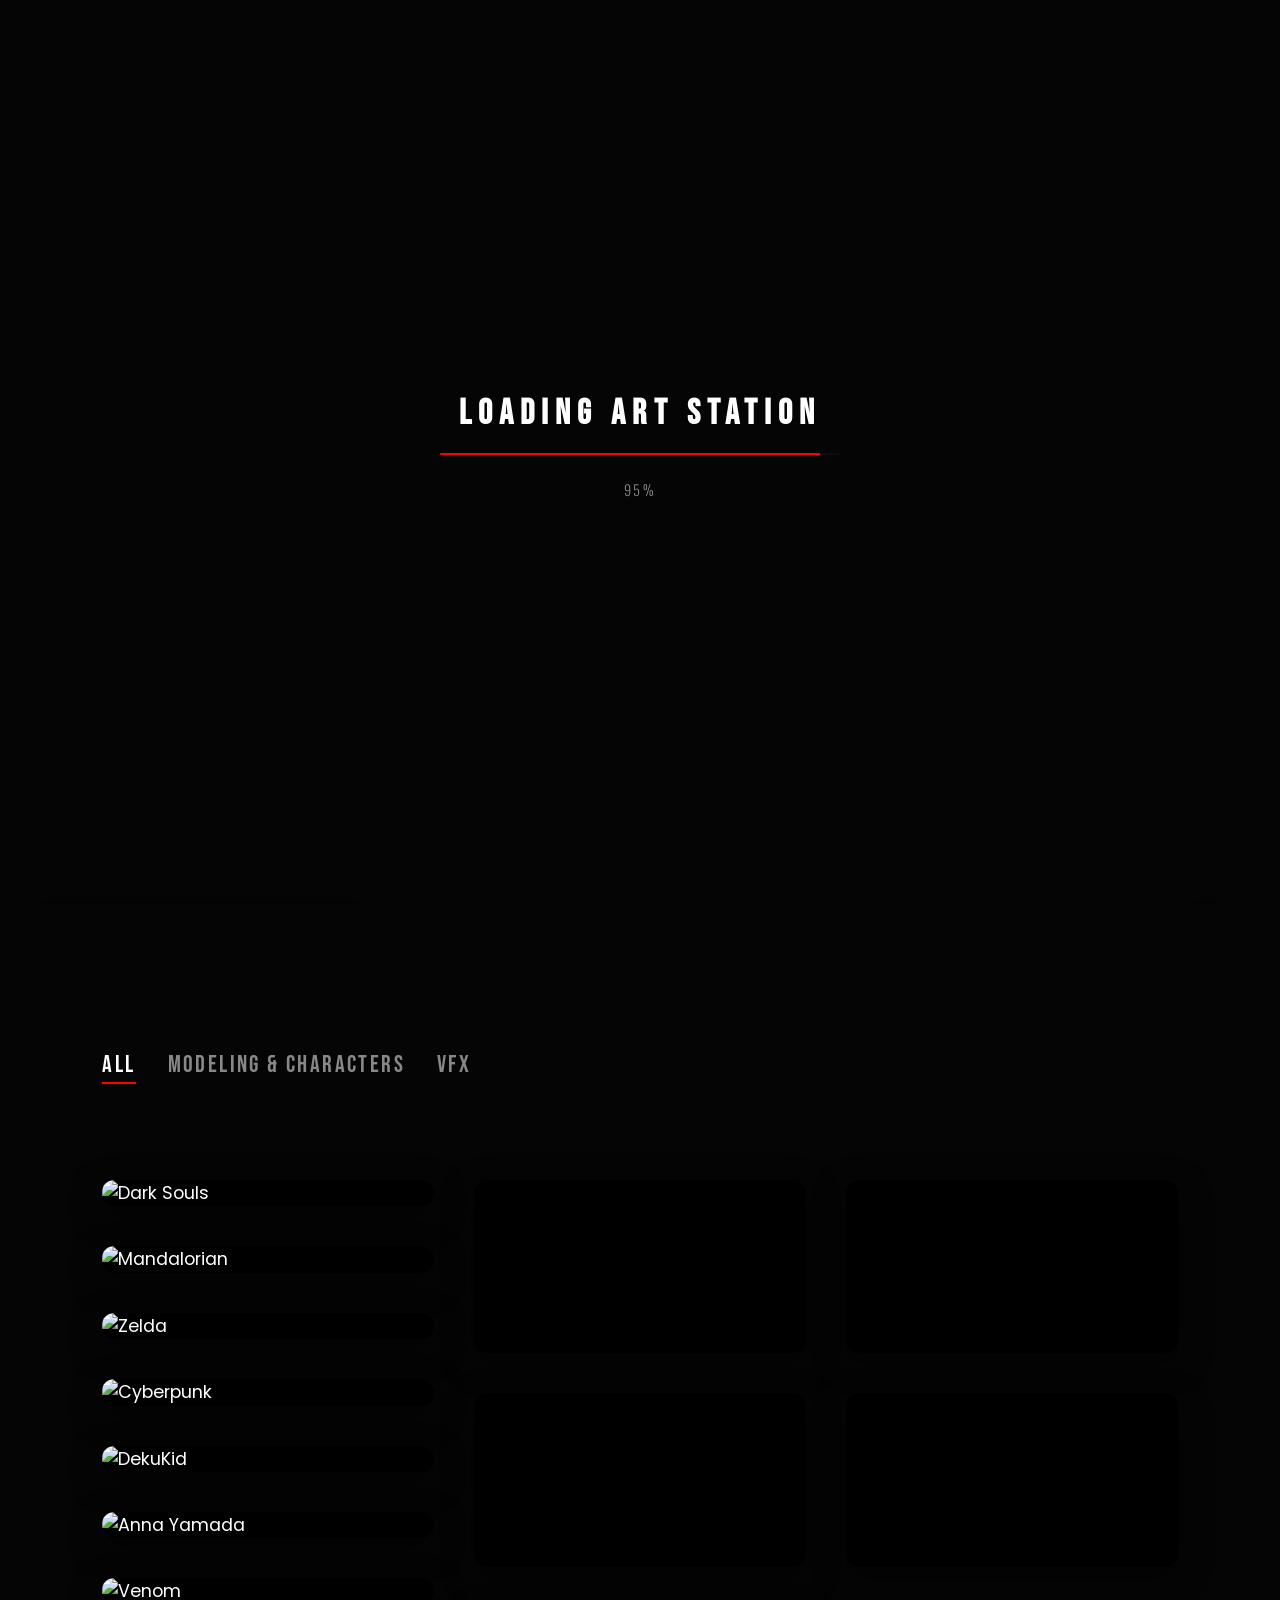
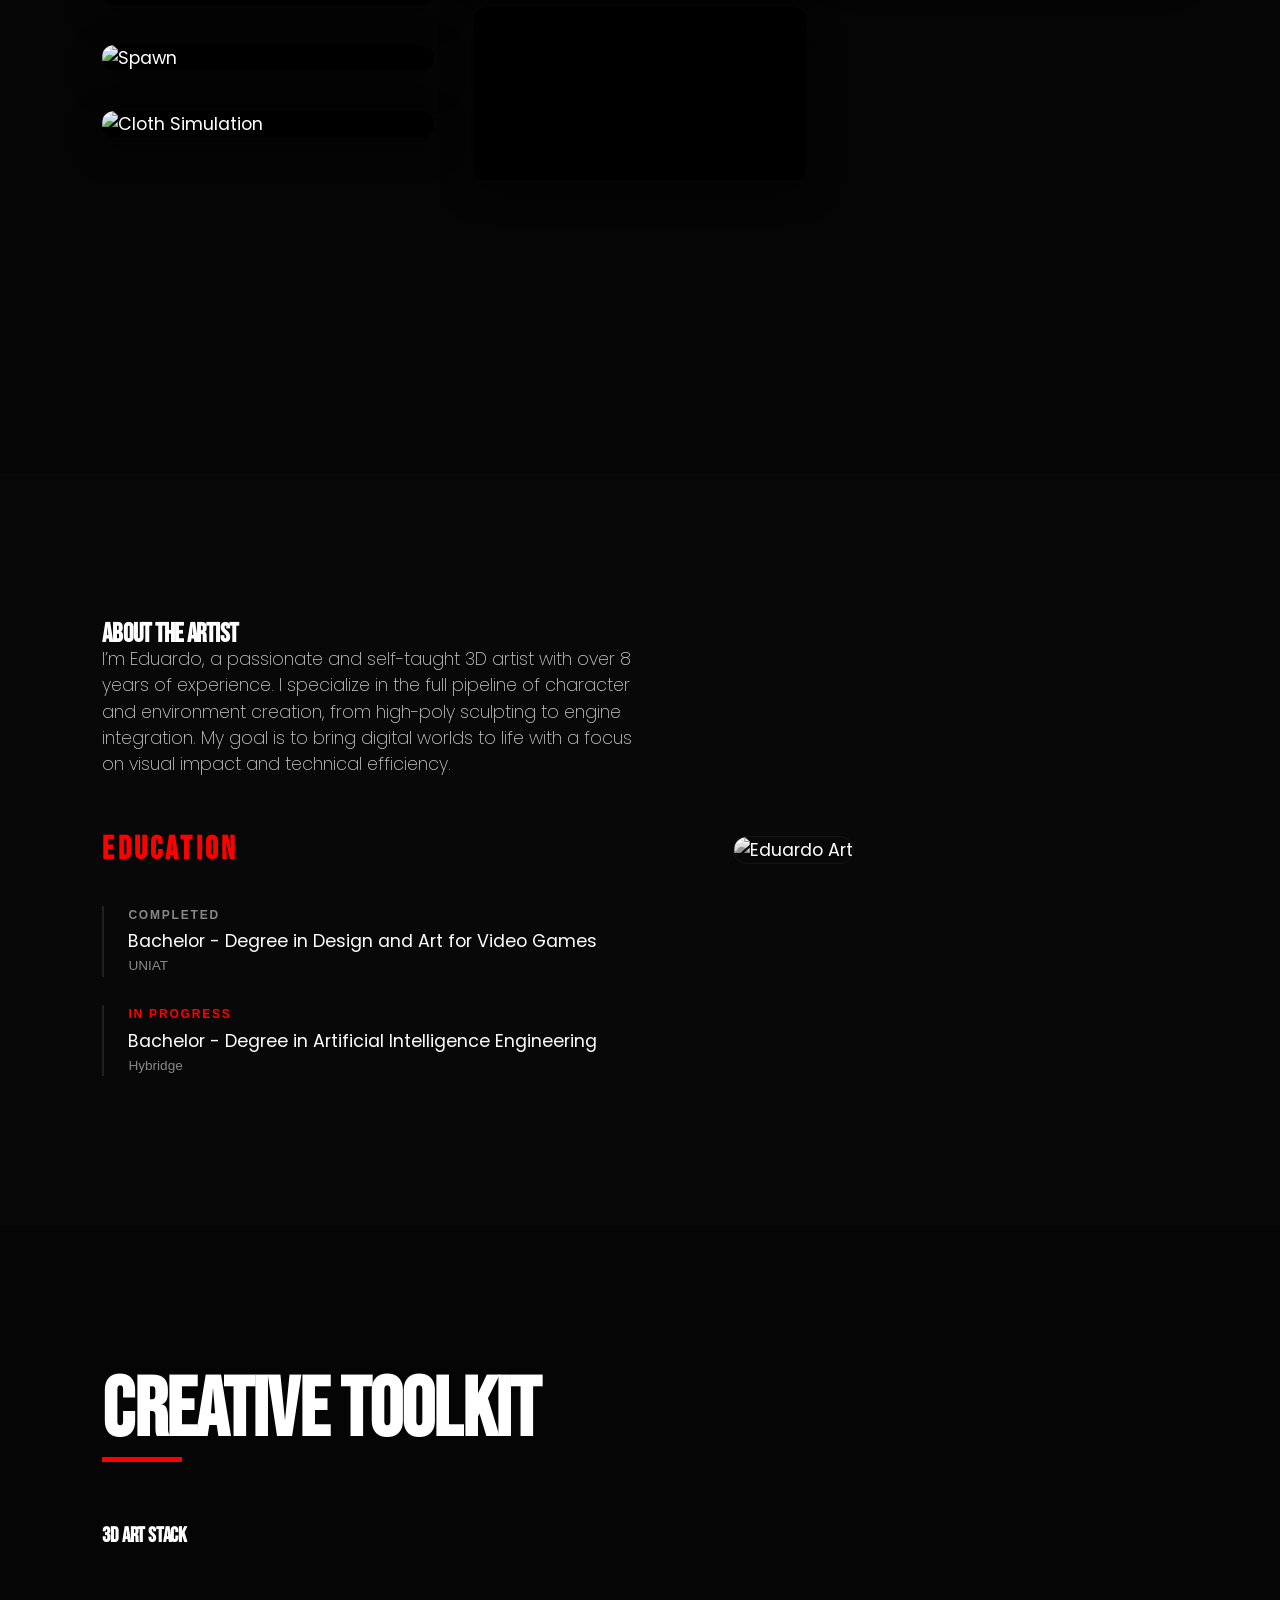
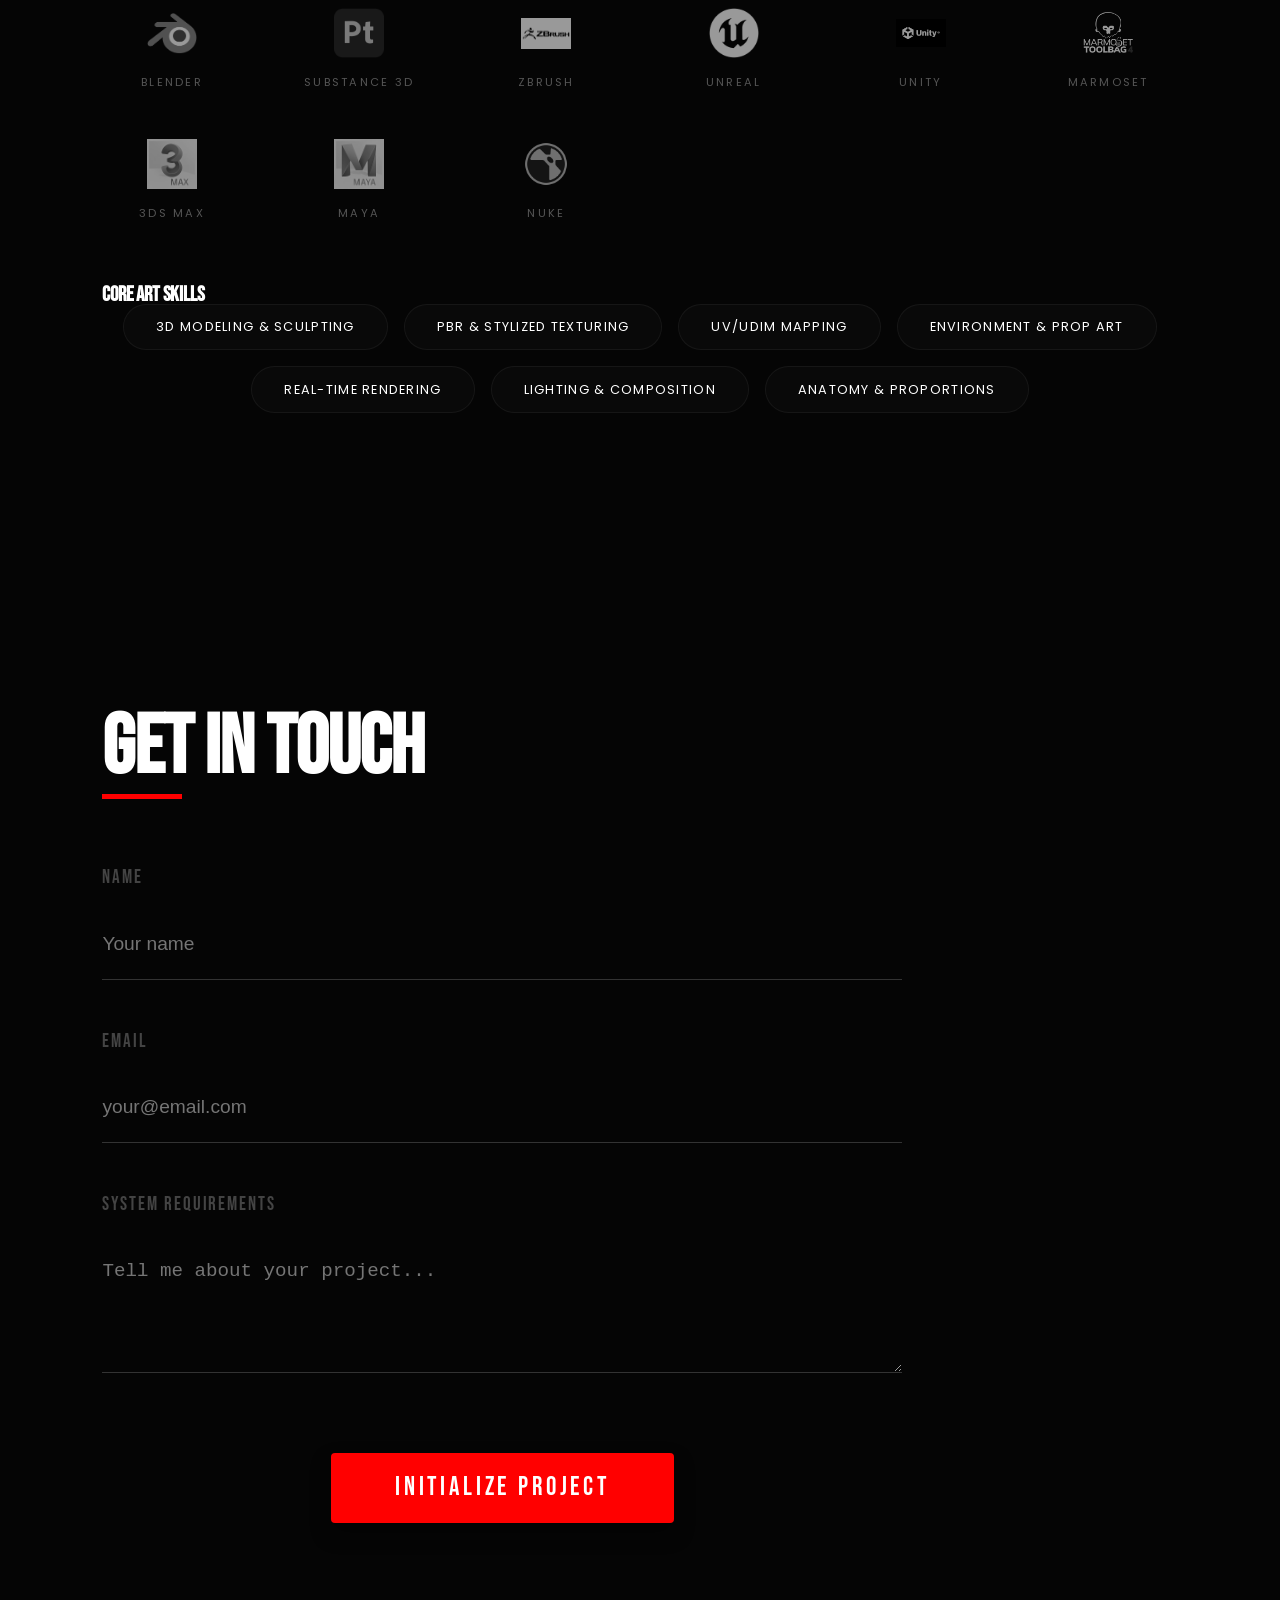
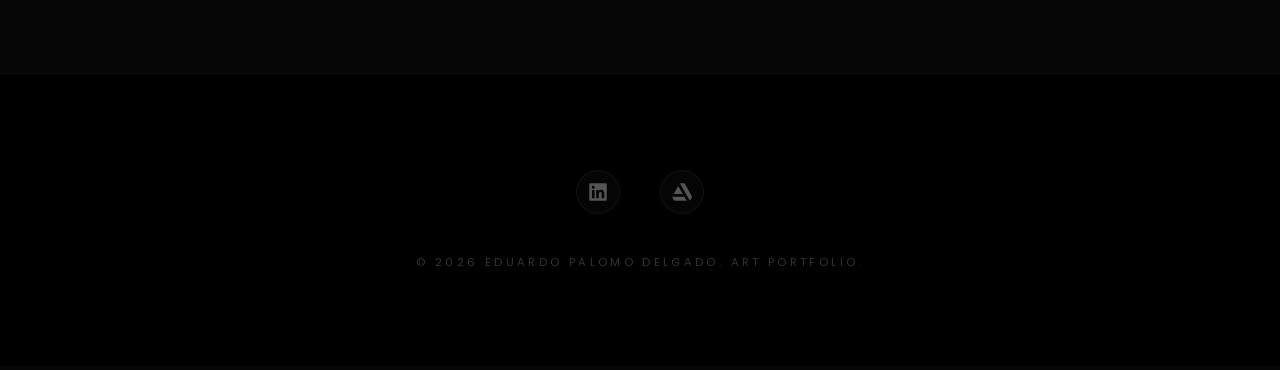
==== commit 54382b42: "feat: add bilingual language switcher (EN/ES) with persistent storage" ====
--- a/art-portfolio.html
+++ b/art-portfolio.html
@@ -20,13 +20,19 @@
         </div>
     </div>
 
+    <div class="lang-switcher">
+        <button class="lang-btn" data-lang="en">EN</button>
+        <span class="lang-divider">|</span>
+        <button class="lang-btn" data-lang="es">ES</button>
+    </div>
+
     <nav class="navbar">
         <ul>
-            <li><a href="index.html">Home</a></li>
-            <li><a href="#about">About</a></li>
-            <li><a href="#skills">Skills</a></li>
-            <li><a href="#projects">Projects</a></li>
-            <li><a href="#Contact">Contact</a></li>
+            <li><a href="index.html" data-translate="nav-home">Home</a></li>
+            <li><a href="#about" data-translate="nav-about">About</a></li>
+            <li><a href="#skills" data-translate="art-nav-skills">Skills</a></li>
+            <li><a href="#projects" data-translate="nav-projects">Projects</a></li>
+            <li><a href="#Contact" data-translate="nav-contact">Contact</a></li>
         </ul>
     </nav>
 
@@ -35,17 +41,17 @@
             <source src="Media/Videos/Sequence.mp4" type="video/mp4">
         </video>
         <div class="hero-content">
-            <h1 class="hero-h1">HELLO, I AM <br> EDUARDO</h1>
-            <h2 class="hero-subtitle">3D ART STATION</h2>
-            <p class="hero-p">Crafting immersive characters, environments, and visual stories for games and cinematic experiences.</p>
+            <h1 class="hero-h1" data-translate="dev-hero-title">HELLO, I AM <br> EDUARDO</h1>
+            <h2 class="hero-subtitle" data-translate="art-hero-subtitle">3D ART STATION</h2>
+            <p class="hero-p" data-translate="art-hero-desc">Crafting immersive characters, environments, and visual stories for games and cinematic experiences.</p>
         </div>
     </section>
 
     <section id="projects" class="projects-section">
         <div class="filter-bar">
-            <button class="filter-btn active" data-filter="all">All</button>
-            <button class="filter-btn" data-filter="modeling">Modeling & Characters</button>
-            <button class="filter-btn" data-filter="vfx">VFX</button>
+            <button class="filter-btn active" data-filter="all" data-translate="art-filter-all">All</button>
+            <button class="filter-btn" data-filter="modeling" data-translate="art-filter-modeling">Modeling & Characters</button>
+            <button class="filter-btn" data-filter="vfx" data-translate="art-filter-vfx">VFX</button>
         </div>
         <div class="projects-container">
             <div class="project-card" data-category="modeling">
@@ -107,20 +113,20 @@
     <section id="about" class="about-section">
         <div class="about-container">
             <div class="about-text">
-                <h2 class="about-h2">About the Artist</h2> 
-                <p>I’m Eduardo, a passionate and self-taught 3D artist with over 8 years of experience. I specialize in the full pipeline of character and environment creation, from high-poly sculpting to engine integration. My goal is to bring digital worlds to life with a focus on visual impact and technical efficiency.</p>
+                <h2 class="about-h2" data-translate="art-section-about">About the Artist</h2> 
+                <p data-translate="art-about-p1">I’m Eduardo, a passionate and self-taught 3D artist with over 8 years of experience. I specialize in the full pipeline of character and environment creation, from high-poly sculpting to engine integration. My goal is to bring digital worlds to life with a focus on visual impact and technical efficiency.</p>
                 
                 <div class="education-container">
-                    <h3 class="education-title">Education</h3>
+                    <h3 class="education-title" data-translate="dev-edu-title">Education</h3>
                     <div class="edu-timeline">
                         <div class="edu-item">
-                            <span class="edu-status">Completed</span>
-                            <h4 class="edu-degree">Bachelor - Degree in Design and Art for Video Games</h4>
+                            <span class="edu-status" data-translate="dev-edu-status-completed">Completed</span>
+                            <h4 class="edu-degree" data-translate="dev-edu-degree1">Bachelor - Degree in Design and Art for Video Games</h4>
                             <div class="edu-university">UNIAT</div>
                         </div>
                         <div class="edu-item">
-                            <span class="edu-status in-progress">In Progress</span>
-                            <h4 class="edu-degree">Bachelor - Degree in Artificial Intelligence Engineering</h4>
+                            <span class="edu-status in-progress" data-translate="dev-edu-status-inprogress">In Progress</span>
+                            <h4 class="edu-degree" data-translate="dev-edu-degree2">Bachelor - Degree in Artificial Intelligence Engineering</h4>
                             <div class="edu-university">Hybridge</div>
                         </div>
                     </div>
@@ -134,10 +140,10 @@
 
     <section id="skills" class="SkillsSection">
         <div class="skills-software-container">
-            <h2 class="section-title">Creative Toolkit</h2>
+            <h2 class="section-title" data-translate="art-section-skills">Creative Toolkit</h2>
             <div class="software-showcase">
                 <div class="art-stack-wrapper" style="display: block;">
-                    <h3 class="subsection-title">3D Art Stack</h3>
+                    <h3 class="subsection-title" data-translate="art-skills-3d">3D Art Stack</h3>
                     <div class="software-grid">
                         <div class="software-item" title="Blender"><img src="Media/icons/3Dicons/Blender_logo_no_text.svg.png" alt="Blender"><span>Blender</span></div>
                         <div class="software-item" title="Substance 3D"><img src="Media/icons/3Dicons/adobe-substance-3d-painter-icon.webp" alt="Substance 3D"><span>Substance 3D</span></div>
@@ -152,7 +158,7 @@
                 </div>
             </div>
             <div class="skills-showcase">
-                <h3 class="subsection-title">Core Art Skills</h3>
+                <h3 class="subsection-title" data-translate="art-skills-core">Core Art Skills</h3>
                 <ul class="skills-list art-core-skills" style="display: flex;">
                     <li>3D Modeling & Sculpting</li>
                     <li>PBR & Stylized Texturing</li>
@@ -167,36 +173,36 @@
     </section>
 
     <Section id="Contact" class="ContactSection">
-        <h2 class="section-title">Get in Touch</h2>
+        <h2 class="section-title" data-translate="art-section-contact">Get in Touch</h2>
         <form class="ContactForm" action="https://formsubmit.co/pd.eduardo@outlook.es" method="POST">
             <input type="text" name="_honey" style="display:none">
             <input type="hidden" name="_captcha" value="false">
             <div class="form-group">
-                <label class="ContactLabel">Name</label>
-                <input class="ContactInput" type="text" name="Name" placeholder="Your name" required>
+                <label class="ContactLabel" data-translate="art-contact-label-name">Name</label>
+                <input class="ContactInput" type="text" name="Name" placeholder="Your name" data-translate="art-contact-placeholder-name" required>
             </div>
             <div class="form-group">
-                <label class="ContactLabel">Email</label>
-                <input class="ContactInput" type="email" name="Email" placeholder="your@email.com" required>
+                <label class="ContactLabel" data-translate="art-contact-label-email">Email</label>
+                <input class="ContactInput" type="email" name="Email" placeholder="your@email.com" data-translate="art-contact-placeholder-email" required>
             </div>
             <div class="form-group">
-                <label class="ContactLabel">Message</label>
-                <textarea class="ContactTextArea" name="Message" rows="4" placeholder="Tell me about your project..." required></textarea>
-            </div>
-            <button type="submit" class="ContactSubmitBtn">INITIALIZE PROJECT</button>
+                <label class="ContactLabel" data-translate="dev-contact-label-requirements">Message</label>
+                <textarea class="ContactTextArea" name="Message" rows="4" placeholder="Tell me about your project..." data-translate="art-contact-placeholder-message" required></textarea>
+            </div>
+            <button type="submit" class="ContactSubmitBtn" data-translate="dev-contact-submit">INITIALIZE PROJECT</button>
         </form>
     </Section>
 
-    <a href="dev-portfolio.html" class="floating-toggle-btn" title="Switch to Dev Portfolio">
+    <a href="dev-portfolio.html" class="floating-toggle-btn" title="Switch to Dev Portfolio" data-translate="floating-toggle-btn-dev">
         <svg xmlns="http://www.w3.org/2000/svg" viewBox="0 0 576 512"><path d="M360.8 1.2c-17-4.9-34.7 5-39.6 22l-128 448c-4.9 17 5 34.7 22 39.6s34.7-5 39.6-22l128-448c4.9-17-5-34.7-22-39.6zm64.6 136.1c-12.5 12.5-12.5 32.8 0 45.3l73.4 73.4-73.4 73.4c-12.5 12.5-12.5 32.8 0 45.3s32.8 12.5 45.3 0l96-96c12.5-12.5 12.5-32.8 0-45.3l-96-96c-12.5-12.5-32.8-12.5-45.3 0zm-274.7 0c-12.5-12.5-32.8-12.5-45.3 0l-96 96c-12.5 12.5-12.5 32.8 0 45.3l96 96c12.5 12.5 32.8 12.5 45.3 0s12.5-32.8 0-45.3L77.3 256 150.6 182.6c12.5-12.5 12.5-32.8 0-45.3z"/></svg>
     </a>
 
-    <a href="Media/CV-3D.pdf" class="floating-toggle-btn-cv" target="_blank" rel="noopener noreferrer" title="View 3D CV">
+    <a href="Media/CV-3D.pdf" class="floating-toggle-btn-cv" target="_blank" rel="noopener noreferrer" title="View 3D CV" data-translate="floating-toggle-btn-cv-art">
         <svg xmlns="http://www.w3.org/2000/svg" viewBox="0 0 384 512"><path d="M64 0C28.7 0 0 28.7 0 64V448c0 35.3 28.7 64 64 64H320c35.3 0 64-28.7 64-64V160H256c-17.7 0-32-14.3-32-32V0H64zM256 0V128H384L256 0zM112 256H272c8.8 0 16 7.2 16 16s-7.2 16-16 16H112c-8.8 0-16-7.2-16-16s7.2-16 16-16zm0 64H272c8.8 0 16 7.2 16 16s-7.2 16-16 16H112c-8.8 0-16-7.2-16-16s7.2-16 16-16zm0 64H272c8.8 0 16 7.2 16 16s-7.2 16-16 16H112c-8.8 0-16-7.2-16-16s7.2-16 16-16z"/></svg>
     </a>
 
     <div class="floating-reel-container">
-        <button class="toggle-reel-btn" onclick="toggleReel()" title="Esconder / Mostrar Demo Reel">
+        <button class="toggle-reel-btn" onclick="toggleReel()" title="Esconder / Mostrar Demo Reel" data-translate="floating-reel-toggle-tooltip">
             <svg id="toggle-reel-icon" xmlns="http://www.w3.org/2000/svg" viewBox="0 0 320 512" style="width: 12px; height: 12px; fill: white; transition: transform 0.3s;"><path d="M41.4 233.4c-12.5 12.5-12.5 32.8 0 45.3l160 160c12.5 12.5 32.8 12.5 45.3 0s12.5-32.8 0-45.3L109.3 256 246.6 118.6c12.5-12.5 12.5-32.8 0-45.3s-32.8-12.5-45.3 0l-160 160z"/></svg>
         </button>
         <div class="reel-iframe-wrapper">
--- a/css/styles.css
+++ b/css/styles.css
@@ -1018,3 +1018,66 @@
     50% { opacity: 1; }
 }
 
+/* --- Language Switcher --- */
+.lang-switcher {
+    position: fixed;
+    top: 30px;
+    left: var(--side-padding);
+    display: flex;
+    align-items: center;
+    gap: 8px;
+    z-index: 6000;
+    background: rgba(10, 10, 10, 0.4);
+    backdrop-filter: blur(15px);
+    -webkit-backdrop-filter: blur(15px);
+    border: 1px solid var(--glass-border);
+    padding: 6px 14px;
+    border-radius: 50px;
+    font-family: 'Poppins', sans-serif;
+    font-size: 0.75rem;
+    letter-spacing: 0.1em;
+    transition: all 0.5s ease;
+}
+
+.lang-switcher.scrolled {
+    top: 15px;
+}
+
+.lang-btn {
+    background: none;
+    border: none;
+    color: var(--text-secondary);
+    cursor: pointer;
+    font-weight: 400;
+    transition: color 0.3s ease, text-shadow 0.3s ease;
+    padding: 2px 4px;
+    text-transform: uppercase;
+}
+
+.lang-btn.active {
+    color: var(--text-primary);
+    font-weight: 600;
+    text-shadow: 0 0 10px var(--accent-red-bright);
+}
+
+body.dev-mode .lang-btn.active {
+    text-shadow: 0 0 10px var(--accent-dev);
+}
+
+.lang-divider {
+    color: rgba(255, 255, 255, 0.15);
+    pointer-events: none;
+}
+
+@media (max-width: 768px) {
+    .lang-switcher {
+        top: 20px;
+        left: 20px;
+        padding: 4px 10px;
+        font-size: 0.65rem;
+    }
+    .lang-switcher.scrolled {
+        top: 12px;
+    }
+}
+
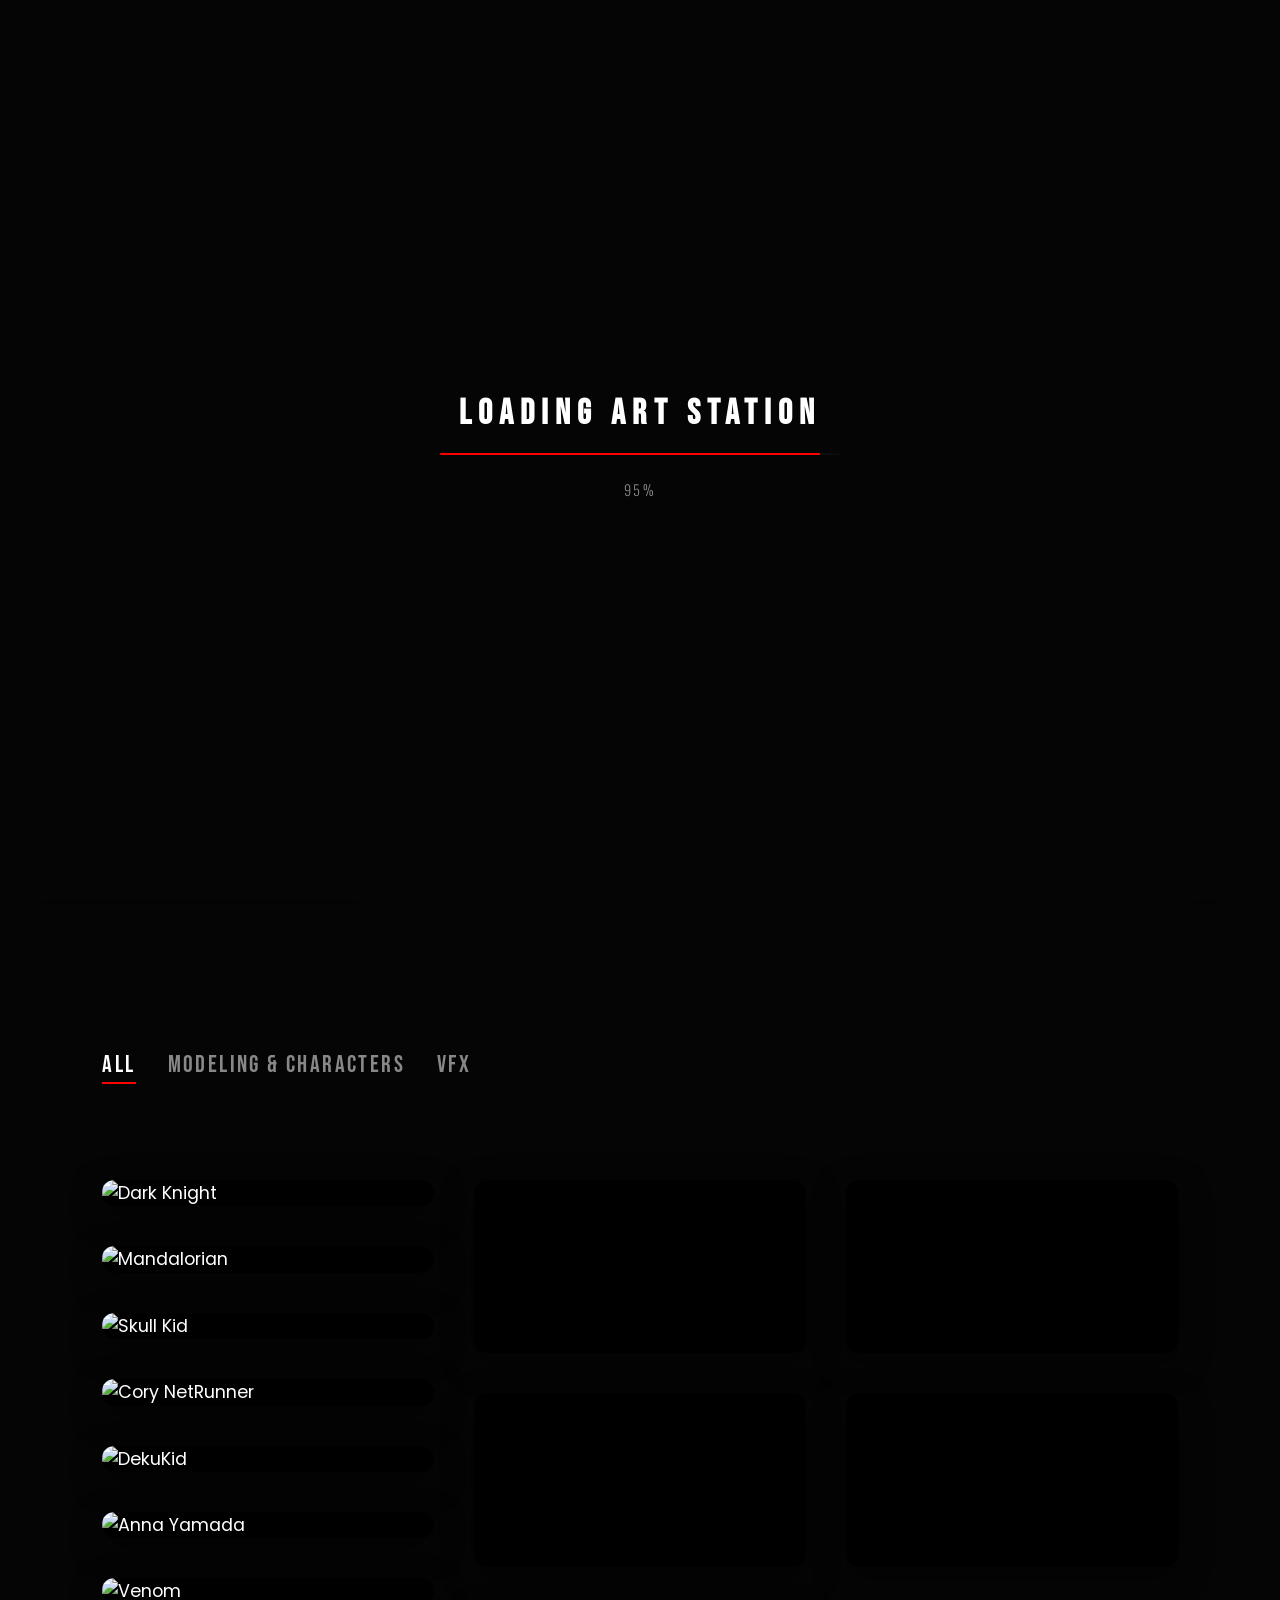
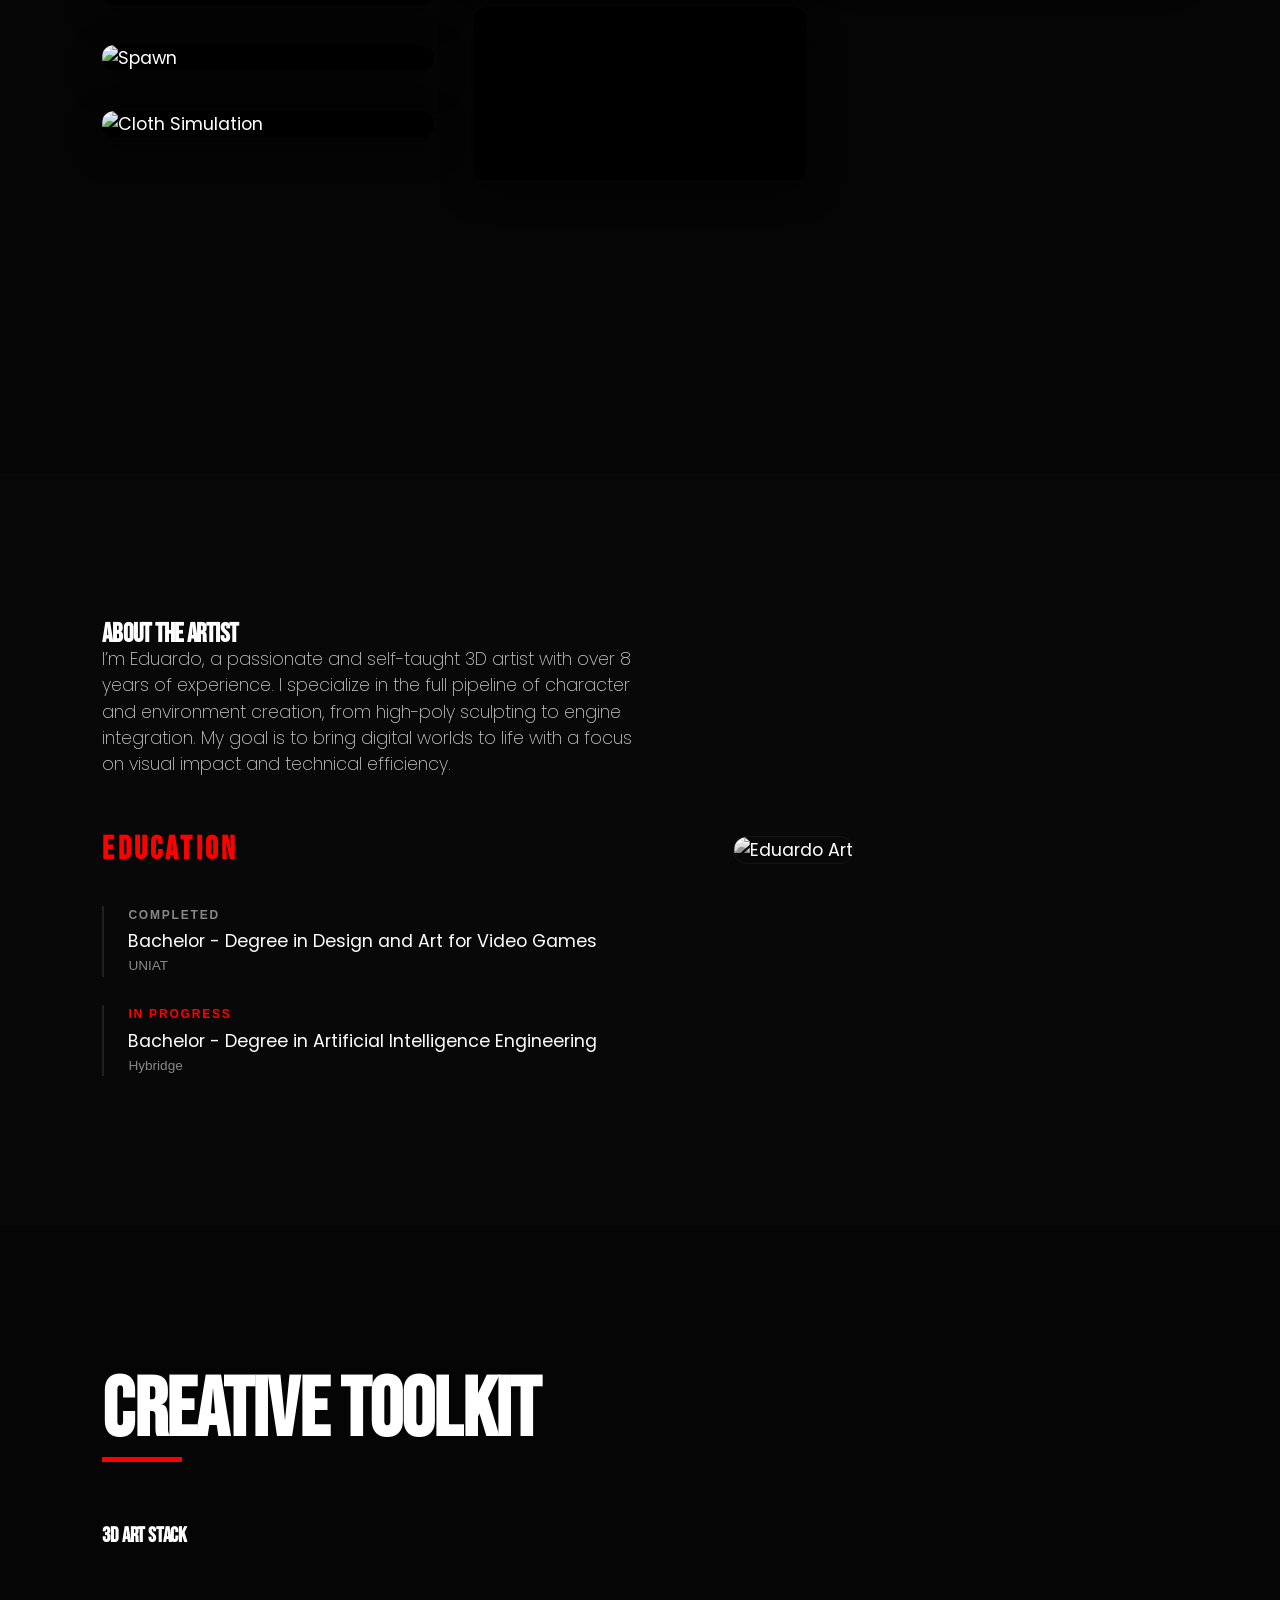
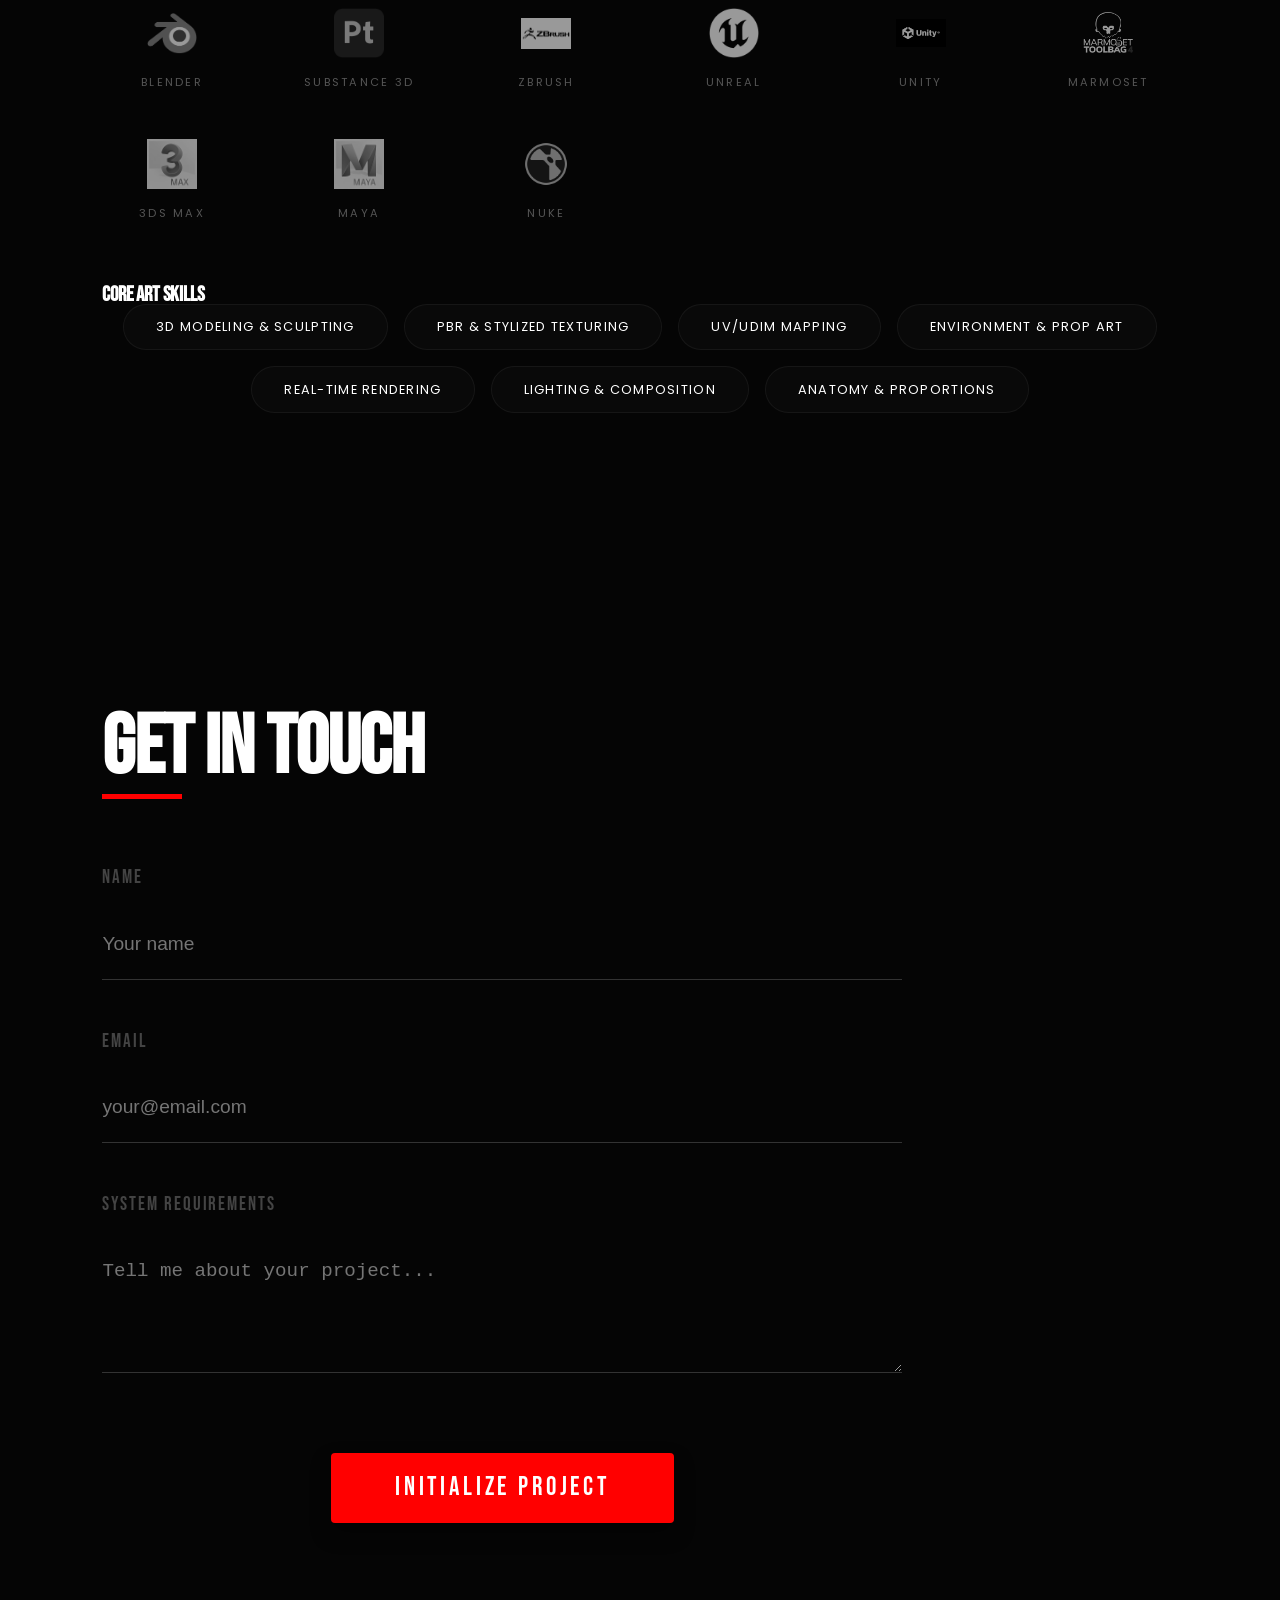
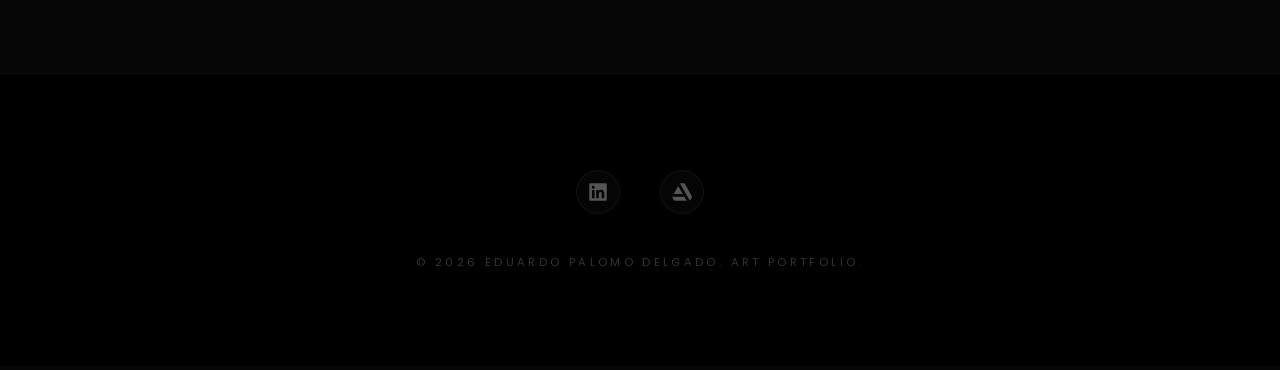
==== commit 9773507f: "fix(art): update project card titles for Dark Knight, Skull Kid, and Cory NetRunner" ====
--- a/art-portfolio.html
+++ b/art-portfolio.html
@@ -55,7 +55,7 @@
         </div>
         <div class="projects-container">
             <div class="project-card" data-category="modeling">
-                <div class="card-img-container"><img src="Media/Images/DarkKnight.png" alt="Dark Souls"></div>
+                <div class="card-img-container"><img src="Media/Images/DarkKnight.png" alt="Dark Knight"></div>
                 <video class="hover-video" src="Media/Videos/DarkKnightTurntable_1.webm" muted loop playsinline preload="metadata"></video>
             </div>
             <div class="project-card" data-category="modeling">
@@ -63,11 +63,11 @@
                 <video class="hover-video" src="Media/Videos/MandalorianTurntable_1.webm" muted loop playsinline preload="metadata"></video>
             </div>
             <div class="project-card" data-category="modeling">
-                <div class="card-img-container"><img src="Media/Images/SkullKid.jpg" alt="Zelda"></div>
+                <div class="card-img-container"><img src="Media/Images/SkullKid.jpg" alt="Skull Kid"></div>
                 <video class="hover-video" src="Media/Videos/MajoraMaskTurntable_1.webm" muted loop playsinline preload="metadata"></video>
             </div>
             <div class="project-card card-no-pop" data-category="modeling">
-                <div class="card-img-container"><img src="Media/Images/GirlNetRunner.jpg" alt="Cyberpunk"></div>
+                <div class="card-img-container"><img src="Media/Images/GirlNetRunner.jpg" alt="Cory NetRunner"></div>
                 <video class="hover-video" src="Media/Videos/CoryTurntable_1.webm" muted loop playsinline preload="metadata"></video>
             </div>
             <div class="project-card" data-category="modeling">
@@ -202,7 +202,7 @@
     </a>
 
     <div class="floating-reel-container">
-        <button class="toggle-reel-btn" onclick="toggleReel()" title="Esconder / Mostrar Demo Reel" data-translate="floating-reel-toggle-tooltip">
+        <button class="toggle-reel-btn" onclick="toggleReel()" title="Ocultar / Mostrar Demo Reel" data-translate="floating-reel-toggle-tooltip">
             <svg id="toggle-reel-icon" xmlns="http://www.w3.org/2000/svg" viewBox="0 0 320 512" style="width: 12px; height: 12px; fill: white; transition: transform 0.3s;"><path d="M41.4 233.4c-12.5 12.5-12.5 32.8 0 45.3l160 160c12.5 12.5 32.8 12.5 45.3 0s12.5-32.8 0-45.3L109.3 256 246.6 118.6c12.5-12.5 12.5-32.8 0-45.3s-32.8-12.5-45.3 0l-160 160z"/></svg>
         </button>
         <div class="reel-iframe-wrapper">
--- a/css/styles.css
+++ b/css/styles.css
@@ -610,8 +610,16 @@
         -webkit-backdrop-filter: blur(20px);
         border-bottom: 1px solid var(--glass-border);
     }
-    .navbar ul { gap: 1.5rem; }
-    .navbar a { font-size: 0.65rem; letter-spacing: 0.15em; }
+    .navbar ul { 
+        gap: 0.8rem 1.2rem; /* row-gap column-gap */
+        flex-wrap: wrap;    /* allow 2 rows if needed */
+        justify-content: center;
+        padding: 0 1rem;
+    }
+    .navbar a { 
+        font-size: clamp(0.55rem, 1.8vw, 0.65rem); 
+        letter-spacing: 0.08em; 
+    }
 
     /* Layout & Content Mobile Adjustments */
     .hero-section { text-align: center; justify-content: center; }
@@ -1071,13 +1079,178 @@
 
 @media (max-width: 768px) {
     .lang-switcher {
-        top: 20px;
-        left: 20px;
-        padding: 4px 10px;
+        /* No longer fixed — sits naturally in the DOM below the navbar */
+        position: fixed;
+        top: auto;
+        left: 50%;
+        bottom: auto;
+        transform: translateX(-50%);
+        /* Calculate top: navbar height (~64px) + a small gap */
+        top: 64px;
+        padding: 4px 14px;
         font-size: 0.65rem;
+        background: rgba(5, 5, 5, 0.75);
     }
     .lang-switcher.scrolled {
-        top: 12px;
-    }
-}
-
+        top: 44px;
+    }
+}
+
+/* --- High-End Cinematic Lightbox Modal --- */
+.lightbox-modal {
+    position: fixed;
+    inset: 0;
+    z-index: 10000;
+    background: rgba(5, 5, 5, 0.92);
+    backdrop-filter: blur(20px);
+    -webkit-backdrop-filter: blur(20px);
+    display: flex;
+    align-items: center;
+    justify-content: center;
+    opacity: 0;
+    visibility: hidden;
+    pointer-events: none;
+    transition: opacity 0.4s cubic-bezier(0.2, 1, 0.3, 1), visibility 0.4s ease;
+    padding: 2rem;
+}
+
+.lightbox-modal.active {
+    opacity: 1;
+    visibility: visible;
+    pointer-events: auto;
+}
+
+.lightbox-content {
+    position: relative;
+    max-width: 92vw;
+    max-height: 90vh;
+    display: flex;
+    flex-direction: column;
+    align-items: center;
+    transform: scale(0.92);
+    transition: transform 0.4s cubic-bezier(0.2, 1, 0.3, 1);
+    width: 100%;
+}
+
+.lightbox-modal.active .lightbox-content {
+    transform: scale(1);
+}
+
+.lightbox-media-grid {
+    display: flex;
+    justify-content: center;
+    align-items: center;
+    gap: 2rem;
+    width: 100%;
+    max-width: 1300px;
+}
+
+.lightbox-media-grid.has-split {
+    display: grid;
+    grid-template-columns: 1fr 1fr;
+    gap: 2rem;
+}
+
+.lightbox-media-box {
+    position: relative;
+    border-radius: var(--card-radius);
+    overflow: hidden;
+    background: rgba(10, 10, 10, 0.9);
+    border: 1px solid rgba(255, 255, 255, 0.1);
+    box-shadow: 0 25px 60px rgba(0, 0, 0, 0.9), 0 0 35px rgba(255, 0, 0, 0.2);
+    display: flex;
+    align-items: center;
+    justify-content: center;
+    max-height: 75vh;
+}
+
+body.dev-mode .lightbox-media-box {
+    box-shadow: 0 25px 60px rgba(0, 0, 0, 0.9), 0 0 35px rgba(0, 229, 255, 0.2);
+}
+
+.lightbox-media-box img,
+.lightbox-media-box video {
+    width: 100%;
+    height: 100%;
+    max-height: 75vh;
+    object-fit: contain;
+    display: block;
+}
+
+.lightbox-media-label {
+    position: absolute;
+    top: 14px;
+    left: 14px;
+    background: rgba(0, 0, 0, 0.75);
+    backdrop-filter: blur(10px);
+    -webkit-backdrop-filter: blur(10px);
+    padding: 4px 12px;
+    border-radius: 4px;
+    border: 1px solid rgba(255, 255, 255, 0.15);
+    font-size: 0.75rem;
+    font-family: 'Bebas Neue', sans-serif;
+    letter-spacing: 0.12em;
+    color: var(--accent-red);
+    z-index: 10;
+    text-transform: uppercase;
+}
+
+body.dev-mode .lightbox-media-label {
+    color: var(--accent-dev);
+}
+
+@media (max-width: 900px) {
+    .lightbox-media-grid.has-split {
+        grid-template-columns: 1fr;
+        max-height: 75vh;
+        overflow-y: auto;
+    }
+}
+
+.lightbox-caption {
+    font-family: 'Bebas Neue', sans-serif;
+    font-size: 1.6rem;
+    letter-spacing: 0.1em;
+    color: var(--text-primary);
+    margin-top: 1.2rem;
+    text-transform: uppercase;
+    text-shadow: 0 2px 10px rgba(0,0,0,0.8);
+    text-align: center;
+}
+
+.lightbox-close {
+    position: absolute;
+    top: 25px;
+    right: 35px;
+    background: rgba(255, 255, 255, 0.08);
+    border: 1px solid rgba(255, 255, 255, 0.15);
+    color: var(--text-primary);
+    width: 48px;
+    height: 48px;
+    border-radius: 50%;
+    font-size: 1.8rem;
+    cursor: pointer;
+    display: flex;
+    align-items: center;
+    justify-content: center;
+    transition: all 0.3s ease;
+    z-index: 10001;
+    line-height: 1;
+}
+
+.lightbox-close:hover {
+    background: var(--accent-red);
+    border-color: var(--accent-red-bright);
+    transform: scale(1.1) rotate(90deg);
+    box-shadow: 0 0 20px rgba(255, 0, 0, 0.5);
+}
+
+body.dev-mode .lightbox-close:hover {
+    background: var(--accent-dev);
+    border-color: var(--accent-dev);
+    color: #000;
+    box-shadow: 0 0 20px rgba(0, 229, 255, 0.5);
+}
+
+
+
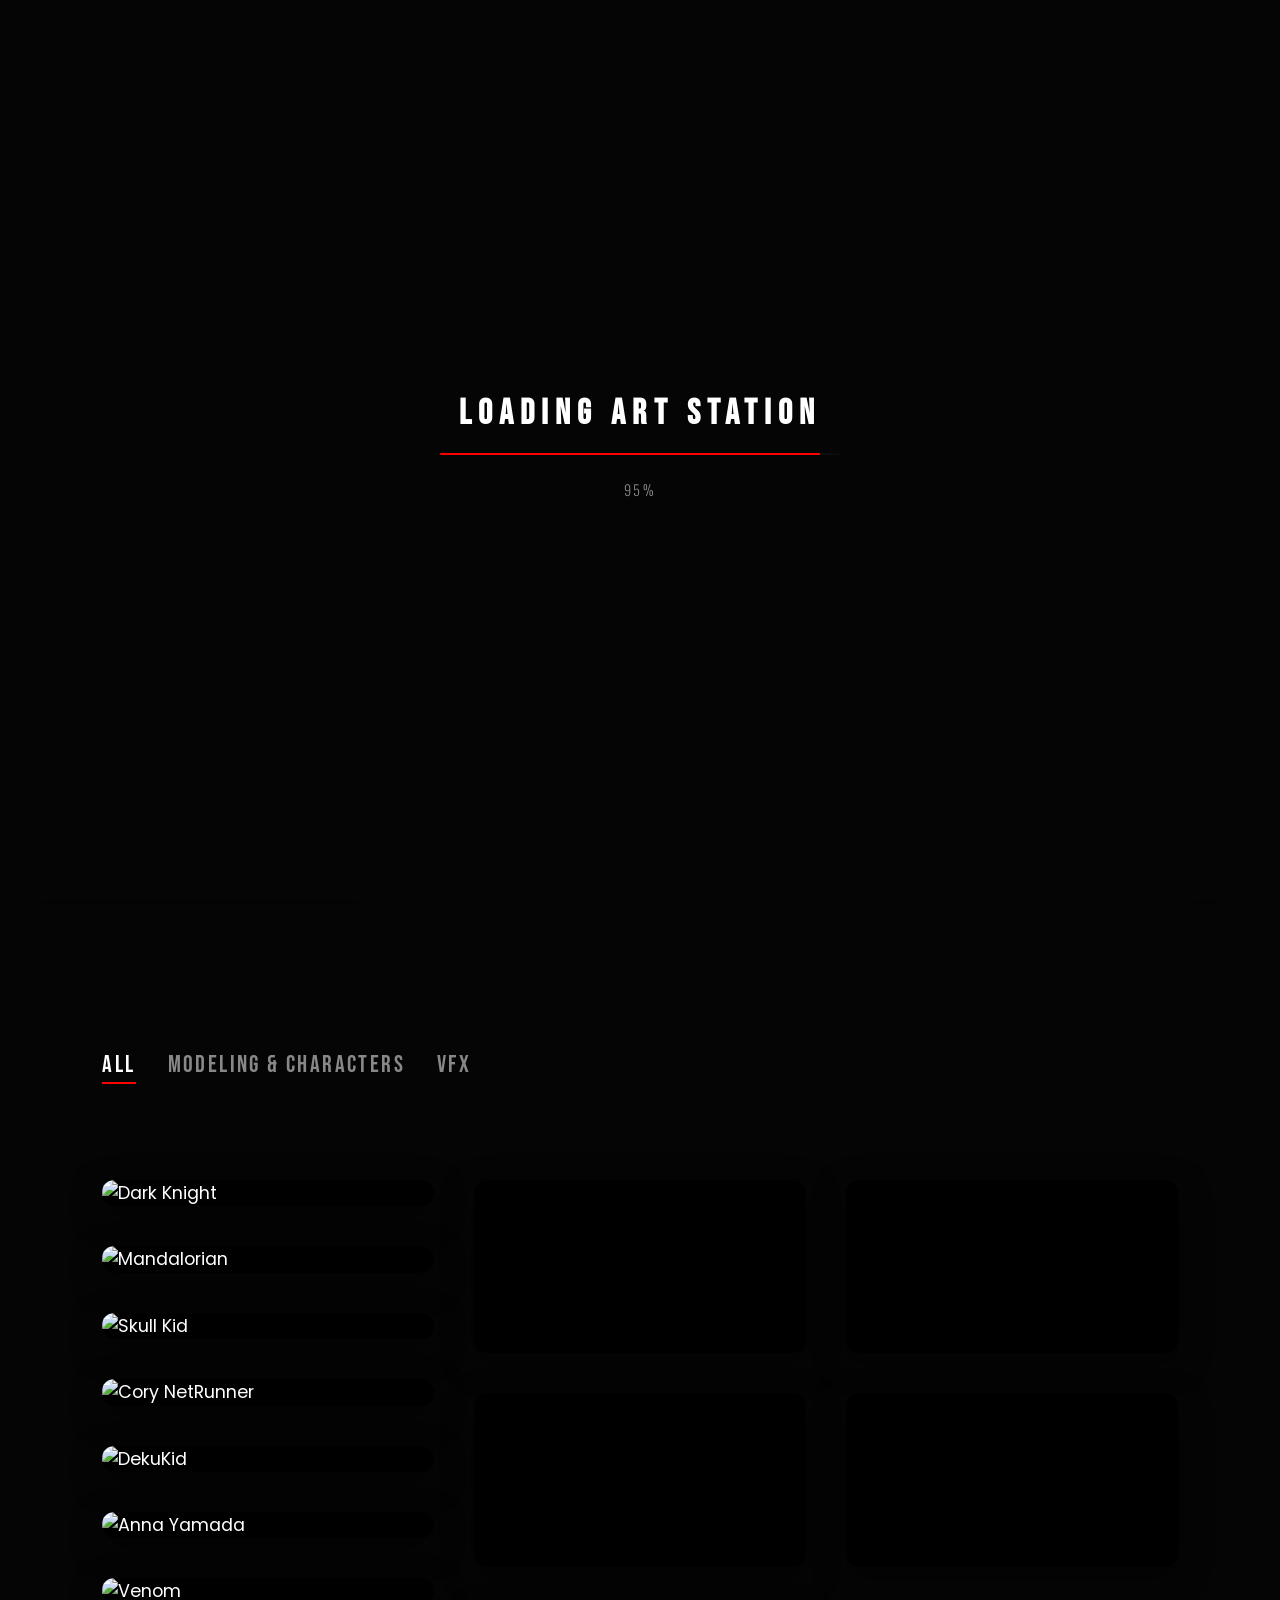
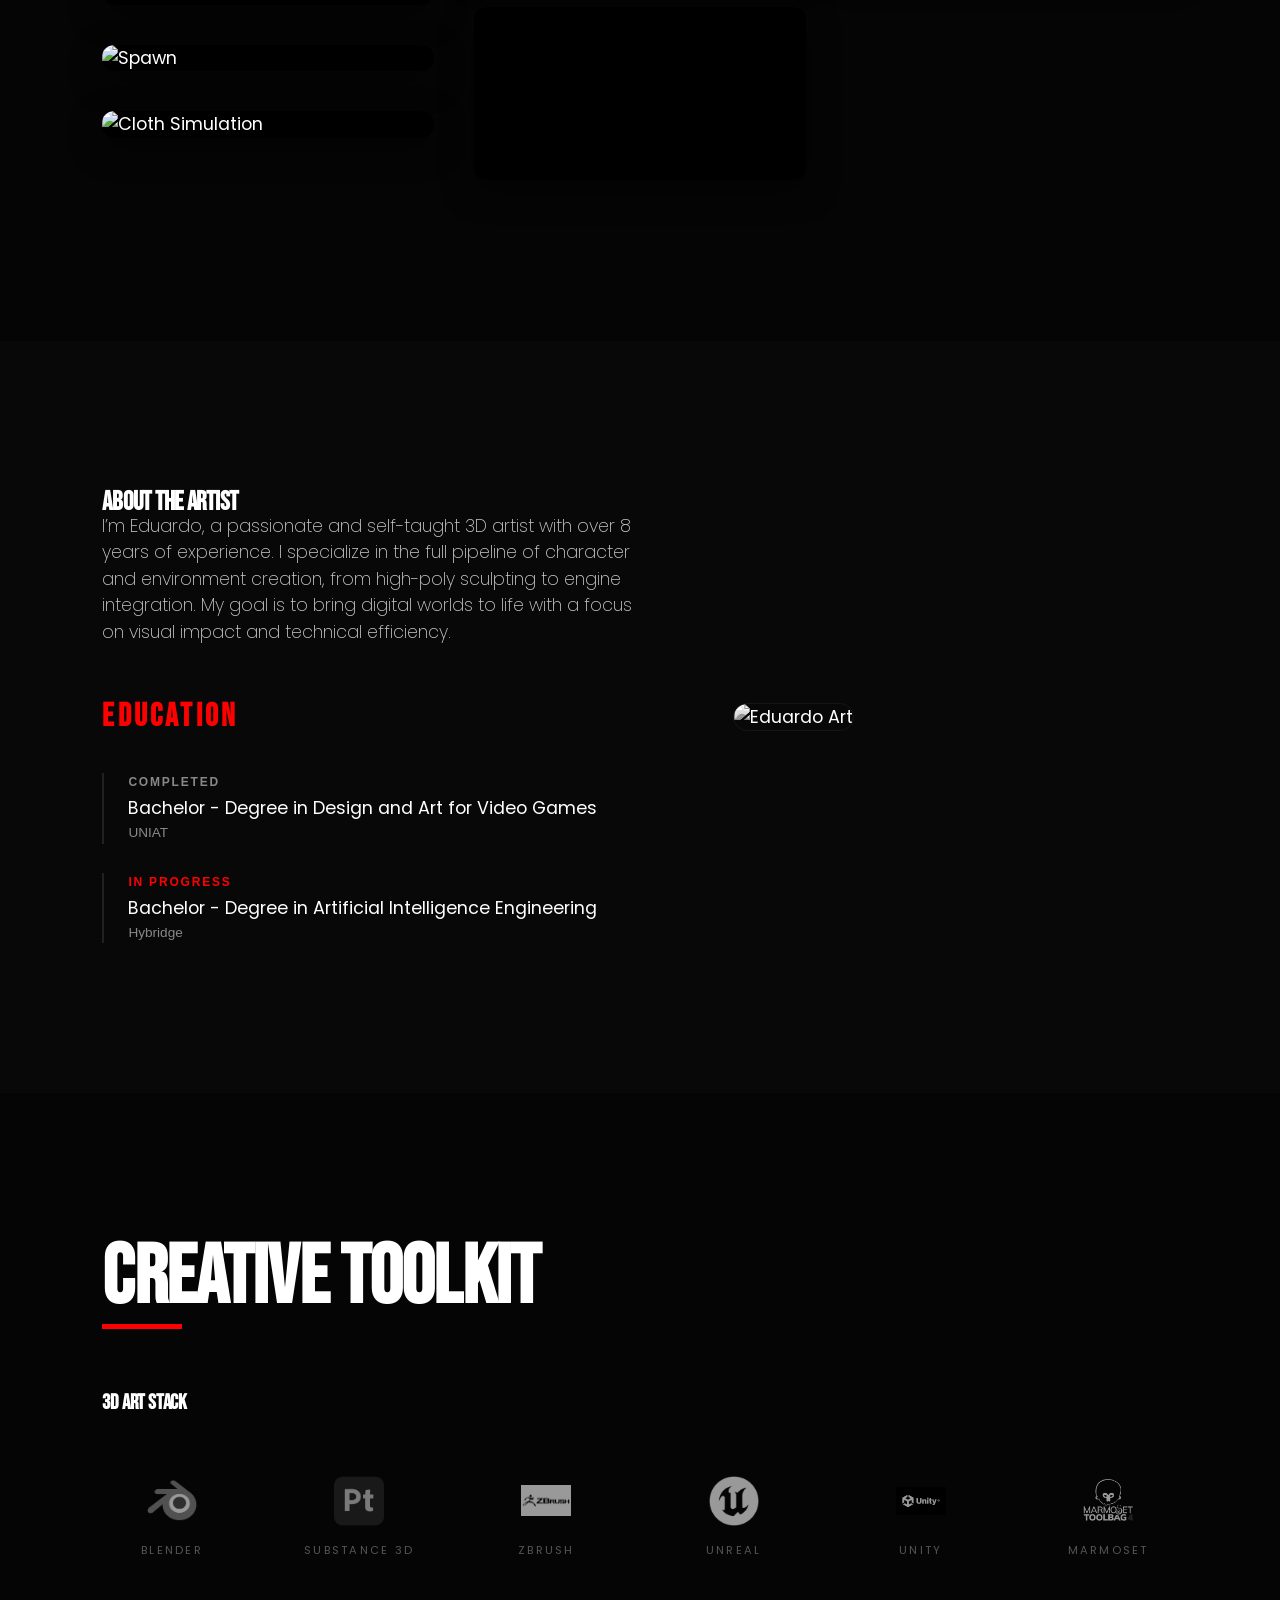
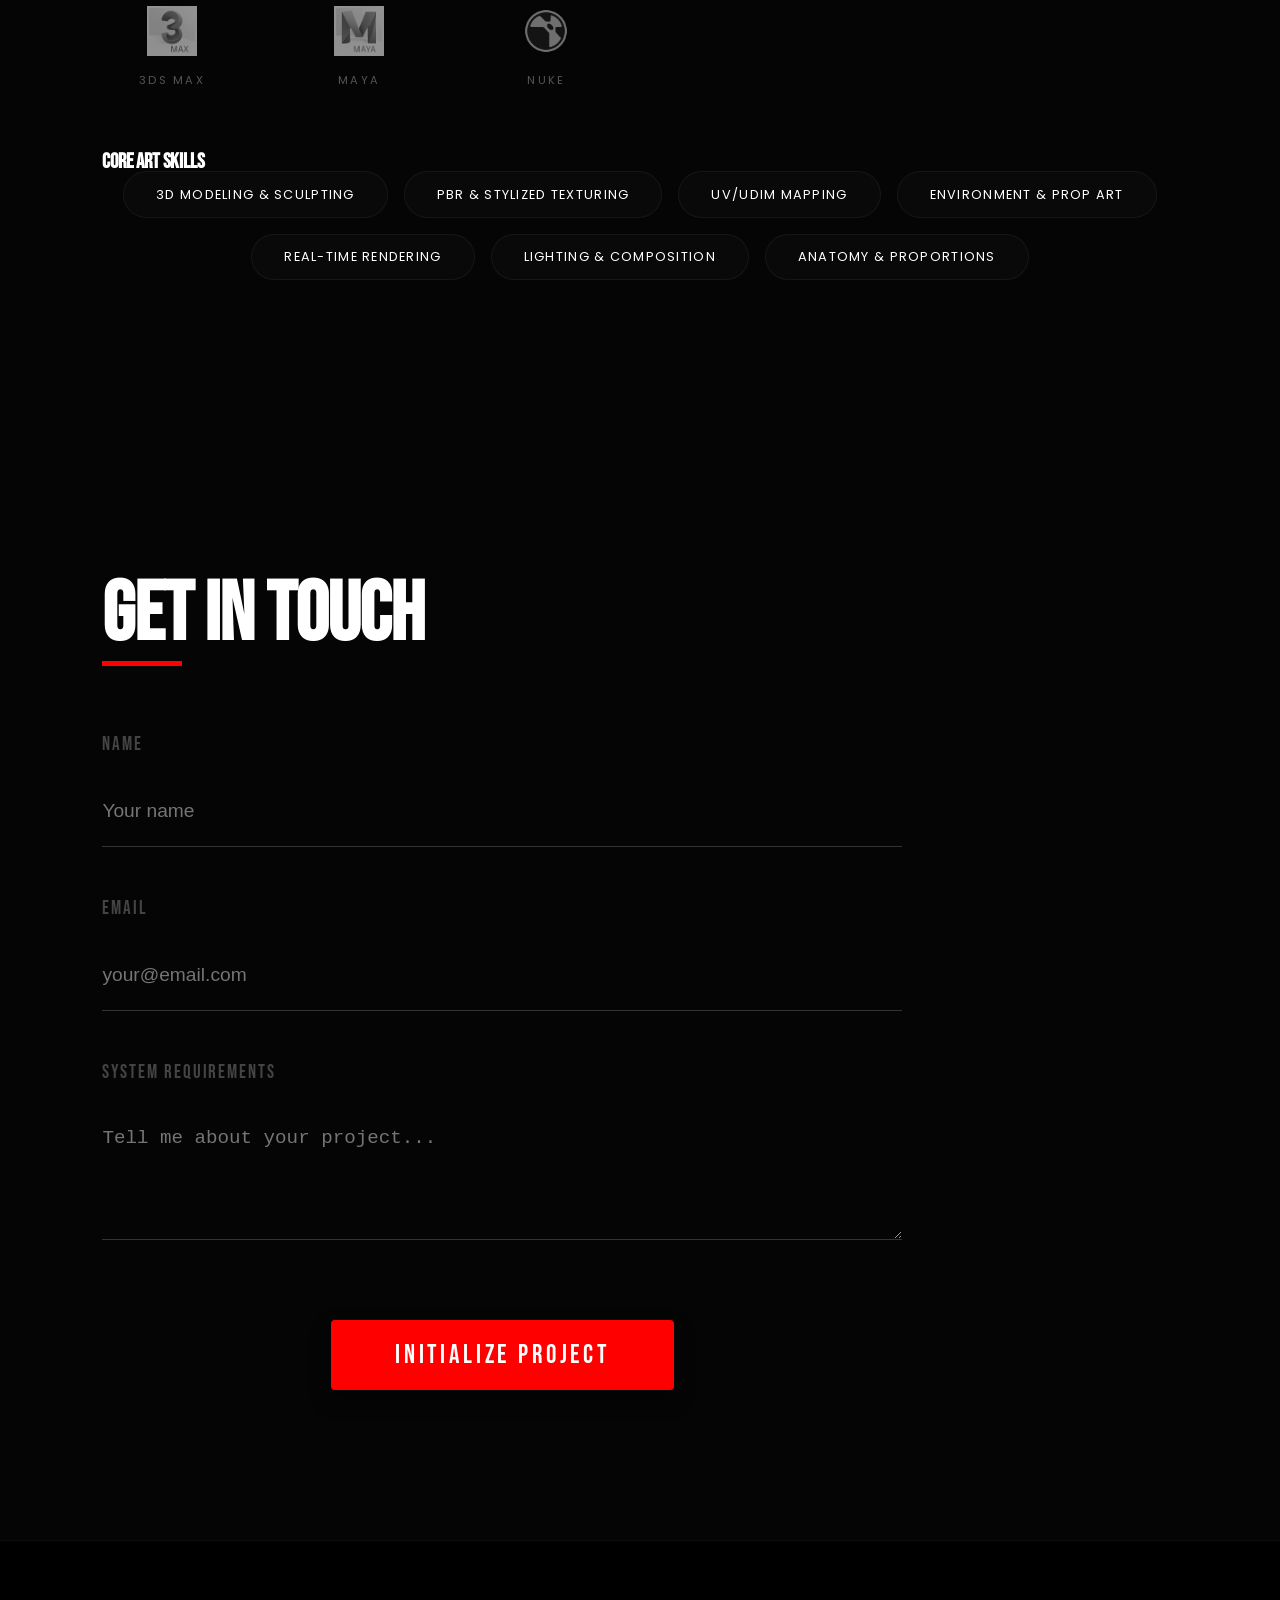
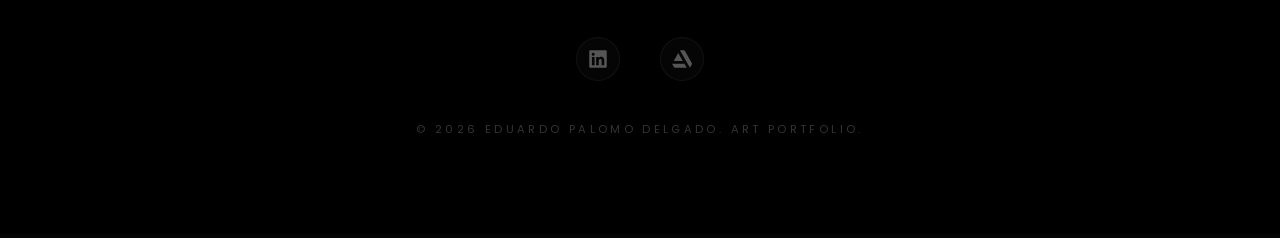
==== commit 8e695539: "fix(ui): show only image cover for cards without videos and push changes" ====
--- a/art-portfolio.html
+++ b/art-portfolio.html
@@ -84,11 +84,9 @@
             </div>
             <div class="project-card" data-category="modeling">
                 <div class="card-img-container"><img src="Media/Images/Spawn.png" alt="Spawn"></div>
-                <video class="hover-video" src="Media/Videos/Spawn.mov" muted loop playsinline preload="metadata"></video>
             </div>
             <div class="project-card" data-category="modeling">
                 <div class="card-img-container"><img src="Media/Images/ClothSimulation.webp" alt="Cloth Simulation"></div>
-                <video class="hover-video" src="Media/Videos/ClothSimulation.mov" muted loop playsinline preload="metadata"></video>
             </div>
             
             <!-- VFX Projects -->
--- a/css/styles.css
+++ b/css/styles.css
@@ -179,7 +179,7 @@
 .navbar {
     position: fixed; top: 0; left: 0; width: 100%;
     padding: 30px var(--side-padding);
-    display: flex; justify-content: flex-end;
+    display: flex; justify-content: center; align-items: center;
     z-index: 2000;
     transition: all 0.5s ease;
 }
@@ -191,7 +191,7 @@
     border-bottom: 1px solid var(--glass-border);
 }
 
-.navbar ul { display: flex; list-style: none; gap: 3rem; }
+.navbar ul { display: flex; list-style: none; gap: 3rem; justify-content: center; align-items: center; margin: 0 auto; }
 .navbar a {
     color: var(--text-secondary); text-decoration: none;
     font-size: 0.75rem; font-weight: 400; text-transform: uppercase;
@@ -1112,6 +1112,7 @@
     pointer-events: none;
     transition: opacity 0.4s cubic-bezier(0.2, 1, 0.3, 1), visibility 0.4s ease;
     padding: 2rem;
+    box-sizing: border-box;
 }
 
 .lightbox-modal.active {
@@ -1127,6 +1128,8 @@
     display: flex;
     flex-direction: column;
     align-items: center;
+    justify-content: center;
+    margin: 0 auto;
     transform: scale(0.92);
     transition: transform 0.4s cubic-bezier(0.2, 1, 0.3, 1);
     width: 100%;
@@ -1143,12 +1146,16 @@
     gap: 2rem;
     width: 100%;
     max-width: 1300px;
+    margin: 0 auto;
 }
 
 .lightbox-media-grid.has-split {
     display: grid;
     grid-template-columns: 1fr 1fr;
     gap: 2rem;
+    align-items: center;
+    justify-items: center;
+    margin: 0 auto;
 }
 
 .lightbox-media-box {
@@ -1162,6 +1169,8 @@
     align-items: center;
     justify-content: center;
     max-height: 75vh;
+    width: 100%;
+    margin: 0 auto;
 }
 
 body.dev-mode .lightbox-media-box {
@@ -1175,6 +1184,7 @@
     max-height: 75vh;
     object-fit: contain;
     display: block;
+    margin: 0 auto;
 }
 
 .lightbox-media-label {
@@ -1199,11 +1209,92 @@
     color: var(--accent-dev);
 }
 
+/* --- High-End Responsive Lightbox Enhancements --- */
 @media (max-width: 900px) {
+    .lightbox-modal {
+        padding: 1rem;
+        -webkit-tap-highlight-color: transparent;
+    }
+
+    .lightbox-content {
+        max-width: 96vw;
+        max-height: 92vh;
+    }
+
+    .lightbox-media-grid {
+        max-height: 80vh;
+        overflow-y: auto;
+        -webkit-overflow-scrolling: touch;
+        scrollbar-width: thin;
+        scrollbar-color: var(--accent-red) rgba(0, 0, 0, 0.5);
+        margin: 0 auto;
+    }
+
+    body.dev-mode .lightbox-media-grid {
+        scrollbar-color: var(--accent-dev) rgba(0, 0, 0, 0.5);
+    }
+
     .lightbox-media-grid.has-split {
         grid-template-columns: 1fr;
-        max-height: 75vh;
-        overflow-y: auto;
+        gap: 1.2rem;
+    }
+
+    .lightbox-media-box {
+        max-height: 48vh;
+        width: 100%;
+    }
+
+    .lightbox-media-box img,
+    .lightbox-media-box video {
+        max-height: 48vh;
+        width: 100%;
+        object-fit: contain;
+    }
+
+    .lightbox-media-label {
+        top: 10px;
+        left: 10px;
+        font-size: 0.65rem;
+        padding: 3px 8px;
+    }
+
+    .lightbox-caption {
+        font-size: 1.3rem;
+        margin-top: 0.8rem;
+    }
+
+    .lightbox-close {
+        position: fixed;
+        top: 15px;
+        right: 15px;
+        width: 44px;
+        height: 44px;
+        font-size: 1.5rem;
+        background: rgba(0, 0, 0, 0.85);
+        backdrop-filter: blur(15px);
+        -webkit-backdrop-filter: blur(15px);
+        box-shadow: 0 4px 15px rgba(0, 0, 0, 0.6);
+        z-index: 10002;
+    }
+}
+
+@media (max-width: 480px) {
+    .lightbox-modal {
+        padding: 0.75rem 0.5rem;
+    }
+
+    .lightbox-media-box {
+        max-height: 42vh;
+        border-radius: 8px;
+    }
+
+    .lightbox-media-box img,
+    .lightbox-media-box video {
+        max-height: 42vh;
+    }
+
+    .lightbox-caption {
+        font-size: 1.1rem;
     }
 }
 
